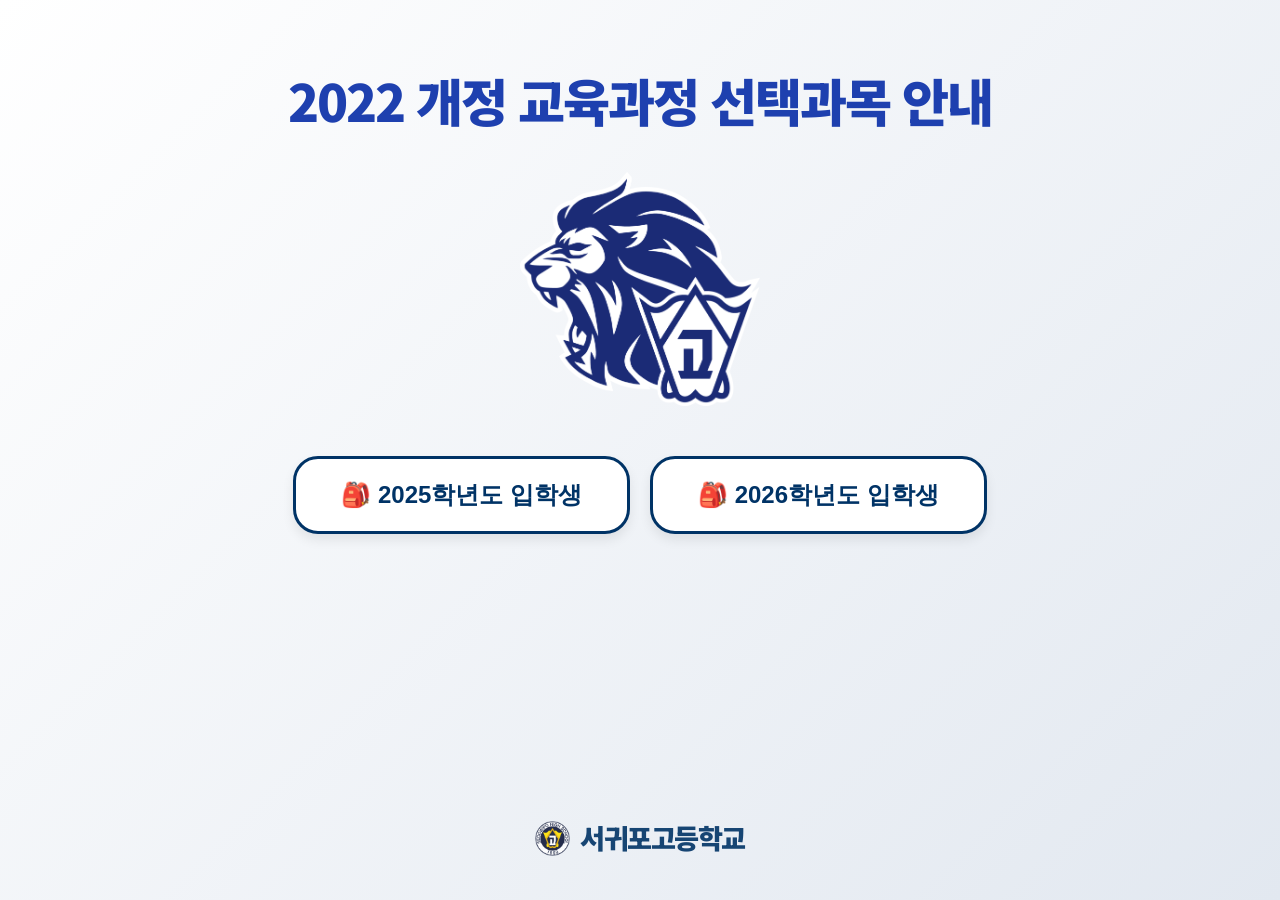
==== index.html @ 1e6f9576 "Add files via upload" ====
<!DOCTYPE html>
<html lang="ko">
<head>
    <meta charset="UTF-8">
    <meta name="viewport" content="width=device-width, initial-scale=1.0, maximum-scale=1.0, user-scalable=no">
    <title>서귀포고등학교 2022 개정 교육과정 안내</title>
    <link rel="preconnect" href="https://fonts.googleapis.com">
    <link rel="preconnect" href="https://fonts.gstatic.com" crossorigin>
    <link href="https://fonts.googleapis.com/css2?family=Noto+Sans+KR:wght@400;500;700;900&display=swap" rel="stylesheet">
    <link rel="stylesheet" href="style.css">
</head>
<body>

<div id="intro-screen">
    <div class="intro-header">
        <h1 class="intro-title-main">2022 개정 교육과정 선택과목 안내</h1>
    </div>
    
    <img src="블라이언.png" alt="마스코트" class="intro-mascot">
    
    <div class="year-btn-group">
        <button class="year-btn" onclick="startApp(2025)">🎒 2025학년도 입학생</button>
        <button class="year-btn" onclick="startApp(2026)">🎒 2026학년도 입학생</button>
    </div>

    <div class="intro-footer">
        <img src="서고_교표.png" alt="교표" class="intro-logo">
        <span class="intro-school-name">서귀포고등학교</span>
    </div>
</div>

<div id="main-container">
    <div id="view-accordion" class="view-section active">
        <div class="top-nav">
            <div>
                <h1 class="nav-title" id="nav-year-title">학기별 편제표</h1>
                <p style="color:#64748b; margin-top:10px; font-weight:600;">과목명을 클릭하면 상세 설명을 볼 수 있습니다.</p>
            </div>
            <div style="display: flex; gap: 10px;">
                <button class="btn-action" onclick="location.href='계열안내.html'" style="background-color: var(--secondary-color);">🎓 계열 안내</button>
                <button class="btn-action home" onclick="goHome()">🏠 처음으로</button>
            </div>
        </div>

        <div id="accordion-container"></div>
    </div>
    
    <div id="view-detail" class="view-section"></div>
</div>

<script src="data.js"></script>
<script src="script.js"></script>

</body>
</html>
---- style.css ----
:root {
    --primary-color: #003366; 
    --secondary-color: #1e40af;
    --accent-color: #f59e0b;
    --text-color: #1e293b;
    --bg-color: #f1f5f9;
    --border-color: #cbd5e1;
}

* { box-sizing: border-box; margin: 0; padding: 0; }

body { 
    font-family: 'Noto Sans KR', sans-serif; 
    background-color: var(--bg-color); 
    color: var(--text-color); 
    line-height: 1.6; 
    overflow-x: hidden;
}

/* =========================================
   인트로 화면 (intro-screen)
   ========================================= */
#intro-screen {
    position: fixed; top: 0; left: 0; width: 100%; height: 100vh;
    background: linear-gradient(135deg, #ffffff 0%, #e2e8f0 100%);
    z-index: 1000; 
    display: flex; flex-direction: column; align-items: center; 
    padding: 60px 20px;
    transition: transform 0.6s cubic-bezier(0.65, 0, 0.35, 1);
}

.intro-header { text-align: center; margin-bottom: 30px; width: 100%; }

.intro-title-main { 
    font-size: 3.2rem; 
    font-weight: 900; 
    color: var(--secondary-color); 
    letter-spacing: -2px;
    word-break: keep-all;
}

.intro-mascot { 
    width: 240px; height: auto; 
    margin-bottom: 50px; 
    animation: float 3s ease-in-out infinite; 
    flex-shrink: 0; 
}

@keyframes float { 
    0% { transform: translateY(0px); } 
    50% { transform: translateY(-15px); } 
    100% { transform: translateY(0px); } 
}

.year-btn-group { 
    display: flex; gap: 20px; flex-wrap: wrap; justify-content: center; 
    margin-bottom: auto; 
}

.year-btn { 
    padding: 20px 45px; font-size: 1.5rem; font-weight: 800; 
    border: 3px solid var(--primary-color); background: white; 
    color: var(--primary-color); border-radius: 25px; 
    cursor: pointer; transition: all 0.3s ease; 
    box-shadow: 0 6px 12px rgba(0,0,0,0.08); 
}

.year-btn:hover { background: var(--primary-color); color: white; transform: translateY(-5px); }

/* 🔥 하단 푸터 (교표 + 서귀포고등학교) 비율 조정 완료 */
.intro-footer {
    position: absolute; 
    bottom: 40px; 
    display: flex; 
    align-items: center; 
    gap: 10px; 
    opacity: 0.9; 
}

.intro-logo {
    height: 35px; /* 교표 크기 조정 */
    width: auto;
}

.intro-school-name {
    font-size: 1.7rem; /* 글자 크기 조절 */
    font-weight: 900;
    color: var(--primary-color);
    letter-spacing: -1.5px;
}

/* =========================================
   메인 레이아웃 및 네비게이션
   ========================================= */
#main-container { max-width: 1400px; margin: 30px auto; min-height: 90vh; display: none; flex-direction: column; opacity: 0; transition: opacity 0.5s; }

.view-section { 
    display: none; padding: 40px 30px; 
    animation: fadeIn 0.4s ease-out; background: #fff; 
    border-radius: 20px; box-shadow: 0 10px 30px rgba(0, 0, 0, 0.05); 
}

.view-section.active { display: block; }

@keyframes fadeIn { from { opacity: 0; transform: translateY(10px); } to { opacity: 1; transform: translateY(0); } }

.top-nav { 
    display: flex; justify-content: space-between; align-items: flex-start; 
    padding-bottom: 20px; border-bottom: 3px solid var(--primary-color); margin-bottom: 30px; 
    gap: 20px;
}

.nav-title { font-size: 2.8rem; font-weight: 900; color: var(--primary-color); margin: 0; letter-spacing: -1.5px; line-height: 1.1; }
.nav-subtitle { color:#64748b; margin-top:8px; font-weight:600; font-size: 1.1rem; }

.nav-btns { display: flex; gap: 10px; flex-wrap: wrap; justify-content: flex-end; }

.btn-action { 
    padding: 14px 28px; border-radius: 15px; font-weight: 800; cursor: pointer; 
    color: white; border: none; transition: all 0.2s; font-size: 1.1rem; 
    display: flex; align-items: center; gap: 8px; box-shadow: 0 4px 10px rgba(0,0,0,0.1); 
}
.btn-action.home { background-color: #475569; }
.btn-action:hover { transform: translateY(-3px); filter: brightness(1.1); }

/* =========================================
   아코디언 및 편성표 스타일
   ========================================= */
.accordion-item { background: white; border-radius: 16px; margin-bottom: 20px; box-shadow: 0 4px 12px rgba(0,0,0,0.03); border: 1px solid var(--border-color); overflow: hidden; }
.accordion-header { padding: 25px 30px; font-size: 1.6rem; font-weight: 900; color: var(--primary-color); cursor: pointer; display: flex; justify-content: space-between; align-items: center; }
.accordion-header.active { background-color: var(--primary-color); color: white; }
.accordion-header .icon { transition: transform 0.3s; }
.accordion-header.active .icon { transform: rotate(180deg); }
.accordion-body { display: none; padding: 25px; border-top: 1px solid var(--border-color); background-color: #f8fafc; }
.accordion-body.active { display: block; }

.subject-group { margin-bottom: 25px; border-radius: 12px; overflow: hidden; border: 2px solid; background: #fff; }
.group-mandatory { border-color: #bfdbfe; }
.group-mandatory .group-title { background-color: #eff6ff; color: #1d4ed8; padding: 15px 20px; font-weight: 800; border-bottom: 2px solid #bfdbfe; font-size: 1.1rem; }
.group-elective { border-color: #fde68a; }
.group-elective .group-title { background-color: #fffbeb; color: #b45309; padding: 15px 20px; font-weight: 800; border-bottom: 2px solid #fde68a; font-size: 1.1rem; }
.rule-desc-header { padding: 15px 20px; font-weight: 600; color: #92400e; background: #fffbeb; border-bottom: 1px solid #fde68a; font-size: 0.95rem; line-height: 1.5;}

.inner-table { width: 100%; border-collapse: collapse; background: #fff; table-layout: fixed; }
.inner-table th, .inner-table td { border: 1px solid #e2e8f0; padding: 12px 8px; text-align: center; font-size: 0.95rem; word-break: keep-all; }
.inner-table th { background-color: #f8fafc; font-weight: 800; color: #475569; }
.inner-sub-btn { background: #eff6ff; border: 1px solid #bfdbfe; color: #1d4ed8; font-weight: 800; cursor: pointer; padding: 8px 12px; border-radius: 6px; width: 100%; text-align: left; font-size: 0.95rem;}
.inner-sub-btn:hover { background: #1d4ed8; color: #fff; }

.subject-note-badge { background: #fee2e2; color: #991b1b; padding: 2px 5px; border-radius: 4px; font-size: 0.8rem; font-weight: 700; margin-left: 5px; vertical-align: middle;}

/* =========================================
   상세 페이지 및 평가/수능 뱃지 스타일
   ========================================= */
.detail-layout { display: flex; gap: 30px; }
.detail-main { flex: 1; }
.detail-side { width: 360px; flex-shrink: 0; display: flex; flex-direction: column; gap: 20px;}
.subject-badge { display: inline-block; padding: 6px 14px; background: #1e293b; color: #fff; border-radius: 20px; font-size: 0.9rem; font-weight: 700; margin-bottom: 10px; }
.detail-title { font-size: 3.2rem; font-weight: 900; color: var(--primary-color); margin: 0; letter-spacing: -2px; line-height: 1; }
.section-title { font-size: 1.5rem; font-weight: 800; margin: 35px 0 15px 0; padding-bottom: 12px; border-bottom: 3px solid var(--primary-color); color: #0f172a; display: flex; align-items: center; gap: 10px; }
.section-desc { font-size: 1.1rem; color: #334155; background: #f8fafc; padding: 25px; border-radius: 15px; border-left: 6px solid var(--primary-color); box-shadow: inset 0 2px 4px rgba(0,0,0,0.02);}
.content-box { padding: 25px; border-radius: 15px; border: 1px solid var(--border-color); margin-bottom: 20px; background: #fff; }
.content-box.blue { border-left: 6px solid #3b82f6; } 
.content-box.green { border-left: 6px solid #10b981; } 
.content-box.yellow { border-left: 6px solid #f59e0b; }
.content-box h4 { font-size: 1.2rem; font-weight: 800; margin-bottom: 15px; color: #1e293b; }
.content-list { list-style: none; padding: 0; display: flex; flex-direction: column; gap: 10px;}
.content-list li { font-size: 1.05rem; color: #475569; display: flex; align-items: flex-start; }
.k-tag { padding: 3px 8px; border-radius: 6px; font-size: 0.85rem; font-weight: 800; margin-right: 10px; color: white; flex-shrink: 0; margin-top: 2px;}
.k-know { background-color: #2563eb; } 
.k-skill { background-color: #059669; }

.suneung-badge { text-align: center; padding: 15px; border-radius: 12px; font-weight: 800; margin-bottom: 15px; color: white; font-size: 1.1rem; box-shadow: 0 4px 6px rgba(0,0,0,0.1); }
.suneung-badge.included { background: linear-gradient(135deg, #ef4444 0%, #b91c1c 100%); }
.suneung-badge.excluded { background: #64748b; }
.eval-badge { padding: 4px 10px; border-radius: 6px; font-weight: 800; font-size: 0.9rem; white-space: nowrap;}
.eval-badge.pf { background: #f1f5f9; color: #475569; border: 1px solid #cbd5e1;}
.eval-badge.grade3 { background: #d1fae5; color: #065f46; border: 1px solid #6ee7b7;}
.eval-badge.grade5 { background: #fee2e2; color: #991b1b; border: 1px solid #fca5a5;}
.eval-badge.norank { background: #fef9c3; color: #854d0e; border: 1px solid #fde047;}

/* =========================================
   모바일 최적화 (Responsive) 🔥
   ========================================= */
@media (max-width: 1024px) {
    .detail-layout { flex-direction: column; }
    .detail-side { width: 100%; order: -1; } /* 수능/평가 정보를 위로 */
    .top-nav { flex-direction: column; align-items: flex-start; gap: 15px; }
    .nav-title { font-size: 2rem; }
    
    /* 모바일/태블릿에서 교표와 글자 크기 조절 */
    .intro-footer { bottom: 25px; }
    .intro-logo { height: 28px; }
    .intro-school-name { font-size: 1.3rem; }
}

@media (max-width: 768px) {
    /* 인트로 */
    .intro-title-main { font-size: 2.2rem; }
    .intro-mascot { width: 180px; }
    .year-btn { padding: 15px 30px; font-size: 1.2rem; width: 100%; max-width: 320px;}
    .intro-footer { padding-bottom: 20px; gap: 10px;}

    /* 메인 */
    .view-section { padding: 25px 15px; }
    .nav-btns { justify-content: flex-start; width: 100%; }
    .btn-action { width: 48%; justify-content: center; padding: 12px; font-size: 1rem;}

    /* 아코디언 */
    .accordion-header { padding: 20px; font-size: 1.3rem; }
    .accordion-body { padding: 15px; }
    .subject-group .group-title { font-size: 1rem; padding: 12px 15px; }
    .inner-table th, .inner-table td { font-size: 0.85rem; padding: 10px 4px; }
    .inner-table table-layout: auto; /* 모바일에선 글씨가 안 겹치게 자동 조절 */

    /* 상세 */
    .detail-title { font-size: 2.5rem; }
    .detail-card .top-nav { flex-direction: row; align-items: center; justify-content: space-between;}
    .detail-card .btn-action.home { width: auto; padding: 10px 20px;}
}
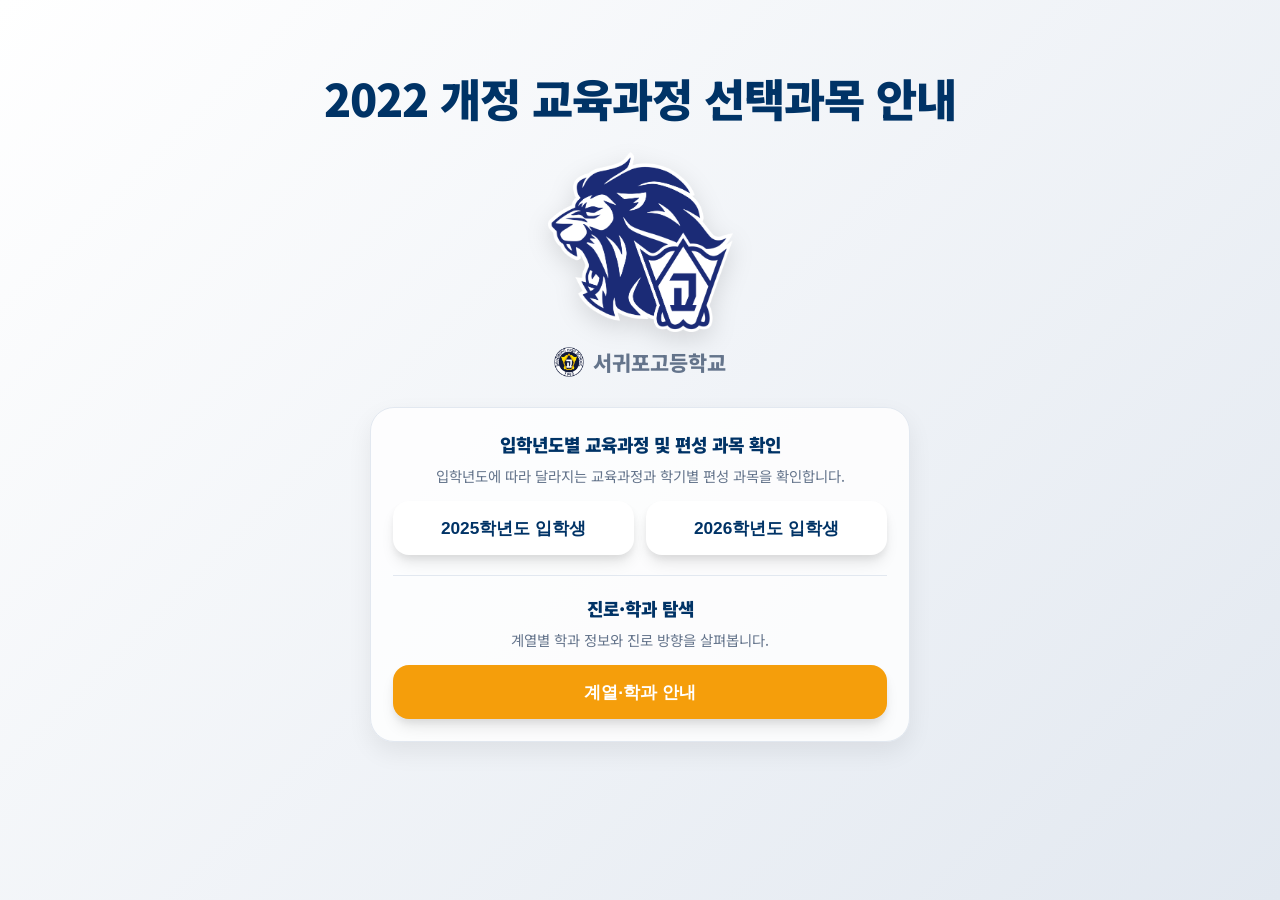
==== commit af6c2c83: "Add files via upload" ====
--- a/index.html
+++ b/index.html
@@ -13,19 +13,37 @@
 
 <div id="intro-screen">
     <div class="intro-header">
-        <h1 class="intro-title-main">2022 개정 교육과정 선택과목 안내</h1>
-    </div>
-    
-    <img src="블라이언.png" alt="마스코트" class="intro-mascot">
-    
-    <div class="year-btn-group">
-        <button class="year-btn" onclick="startApp(2025)">🎒 2025학년도 입학생</button>
-        <button class="year-btn" onclick="startApp(2026)">🎒 2026학년도 입학생</button>
+        <h1 class="intro-title-main">2022 개정 교육과정<br class="mobile-break"> 선택과목 안내</h1>
     </div>
 
-    <div class="intro-footer">
-        <img src="서고_교표.png" alt="교표" class="intro-logo">
-        <span class="intro-school-name">서귀포고등학교</span>
+    <img src="블라이언.png" alt="서귀포고등학교 마스코트" class="intro-mascot-main">
+
+    <div class="intro-school-line">
+        <img src="서고_교표.png" alt="교표" class="intro-logo-small">
+        <span>서귀포고등학교</span>
+    </div>
+
+    <div class="intro-action-panel">
+        <div class="intro-menu-title">입학년도별 교육과정 및 편성 과목 확인</div>
+        <div class="intro-menu-desc">입학년도에 따라 달라지는 교육과정과 학기별 편성 과목을 확인합니다.</div>
+
+        <div class="year-btn-row">
+            <button class="year-btn compact-btn" onclick="startApp(2025)">
+                2025학년도 입학생
+            </button>
+            <button class="year-btn compact-btn" onclick="startApp(2026)">
+                2026학년도 입학생
+            </button>
+        </div>
+
+        <div class="intro-divider"></div>
+
+        <div class="intro-menu-title">진로·학과 탐색</div>
+        <div class="intro-menu-desc">계열별 학과 정보와 진로 방향을 살펴봅니다.</div>
+
+        <button class="year-btn career-btn compact-career-btn" onclick="location.href='계열안내.html'">
+            계열·학과 안내
+        </button>
     </div>
 </div>
 
@@ -34,10 +52,9 @@
         <div class="top-nav">
             <div>
                 <h1 class="nav-title" id="nav-year-title">학기별 편제표</h1>
-                <p style="color:#64748b; margin-top:10px; font-weight:600;">과목명을 클릭하면 상세 설명을 볼 수 있습니다.</p>
+                <p class="nav-subtitle">과목명을 클릭하면 상세 설명을 볼 수 있습니다.</p>
             </div>
-            <div style="display: flex; gap: 10px;">
-                <button class="btn-action" onclick="location.href='계열안내.html'" style="background-color: var(--secondary-color);">🎓 계열 안내</button>
+            <div class="nav-btns">
                 <button class="btn-action home" onclick="goHome()">🏠 처음으로</button>
             </div>
         </div>
--- a/style.css
+++ b/style.css
@@ -7,7 +7,11 @@
     --border-color: #cbd5e1;
 }
 
-* { box-sizing: border-box; margin: 0; padding: 0; }
+* {
+    box-sizing: border-box;
+    margin: 0;
+    padding: 0;
+}
 
 body { 
     font-family: 'Noto Sans KR', sans-serif; 
@@ -18,203 +22,1347 @@
 }
 
 /* =========================================
-   인트로 화면 (intro-screen)
+   인트로 화면
    ========================================= */
+
 #intro-screen {
-    position: fixed; top: 0; left: 0; width: 100%; height: 100vh;
+    position: fixed; 
+    top: 0; 
+    left: 0; 
+    width: 100%; 
+    height: 100vh;
     background: linear-gradient(135deg, #ffffff 0%, #e2e8f0 100%);
     z-index: 1000; 
-    display: flex; flex-direction: column; align-items: center; 
-    padding: 60px 20px;
+    display: flex; 
+    flex-direction: column; 
+    align-items: center; 
+    justify-content: flex-start;
+    padding: 72px 20px 24px 20px;
+    overflow-y: auto;
     transition: transform 0.6s cubic-bezier(0.65, 0, 0.35, 1);
 }
 
-.intro-header { text-align: center; margin-bottom: 30px; width: 100%; }
-
-.intro-title-main { 
-    font-size: 3.2rem; 
+.intro-header {
+    text-align: center;
+    margin-bottom: 28px;
+}
+
+.intro-title-main {
+    font-size: 2.8rem;
+    font-weight: 900;
+    color: var(--primary-color);
+    letter-spacing: -1px;
+    line-height: 1.15;
+    margin-bottom: 0;
+    word-break: keep-all;
+}
+
+.mobile-break {
+    display: none;
+}
+
+.intro-mascot-main {
+    width: 185px;
+    margin: 0 0 14px 0;
+    filter: drop-shadow(0 8px 12px rgba(0,0,0,0.12));
+}
+
+.intro-school-line {
+    display: inline-flex;
+    align-items: center;
+    justify-content: center;
+    gap: 9px;
+    color: #64748b;
+    font-size: 1.3rem;
+    font-weight: 800;
+    margin-bottom: 28px;
+}
+
+.intro-logo-small {
+    height: 30px;
+}
+
+.intro-action-panel {
+    width: 100%;
+    max-width: 540px;
+    padding: 22px;
+    background: rgba(255, 255, 255, 0.82);
+    border: 1px solid #e2e8f0;
+    border-radius: 24px;
+    box-shadow: 0 10px 24px rgba(0,0,0,0.07);
+}
+
+.intro-menu-title {
+    font-size: 1.12rem;
+    font-weight: 900;
+    color: var(--primary-color);
+    text-align: center;
+    margin-bottom: 5px;
+    word-break: keep-all;
+}
+
+.intro-menu-desc {
+    font-size: 0.9rem;
+    color: #64748b;
+    text-align: center;
+    margin-bottom: 14px;
+    word-break: keep-all;
+}
+
+.year-btn-row {
+    display: grid;
+    grid-template-columns: 1fr 1fr;
+    gap: 12px;
+}
+
+.year-btn {
+    padding: 20px 40px;
+    font-size: 1.4rem;
+    font-weight: 700;
+    border: none;
+    border-radius: 20px;
+    background: white;
+    color: var(--primary-color);
+    box-shadow: 0 4px 6px rgba(0,0,0,0.05), 0 10px 15px -3px rgba(0,0,0,0.1);
+    cursor: pointer;
+    transition: all 0.3s;
+    display: flex;
+    align-items: center;
+    justify-content: center;
+    gap: 10px;
+    word-break: keep-all;
+}
+
+.year-btn:hover {
+    transform: translateY(-5px);
+    background: var(--primary-color);
+    color: white;
+}
+
+.compact-btn {
+    width: 100%;
+    padding: 15px 12px;
+    font-size: 1.08rem;
+    border-radius: 16px;
+}
+
+.intro-divider {
+    height: 1px;
+    background: #e2e8f0;
+    margin: 20px 0 18px 0;
+}
+
+.compact-career-btn {
+    width: 100%;
+    padding: 15px 12px;
+    font-size: 1.08rem;
+    border-radius: 16px;
+}
+
+.year-btn.career-btn {
+    background: #f59e0b;
+    color: white;
+}
+
+.year-btn.career-btn:hover {
+    background: #d97706;
+    color: white;
+}
+
+/* =========================================
+   메인 레이아웃
+   ========================================= */
+
+#main-container { 
+    max-width: 1400px; 
+    margin: 30px auto; 
+    min-height: 90vh; 
+    display: none; 
+    flex-direction: column; 
+    opacity: 0; 
+    transition: opacity 0.5s; 
+}
+
+.view-section { 
+    display: none; 
+    padding: 40px 30px; 
+    animation: fadeIn 0.4s ease-out; 
+    background: #fff; 
+    border-radius: 20px; 
+    box-shadow: 0 10px 30px rgba(0, 0, 0, 0.05); 
+}
+
+.view-section.active { 
+    display: block; 
+}
+
+@keyframes fadeIn { 
+    from {
+        opacity: 0;
+        transform: translateY(10px);
+    } 
+    to {
+        opacity: 1;
+        transform: translateY(0);
+    } 
+}
+
+.top-nav { 
+    display: flex; 
+    justify-content: space-between; 
+    align-items: flex-start; 
+    padding-bottom: 20px; 
+    border-bottom: 3px solid var(--primary-color); 
+    margin-bottom: 30px; 
+    gap: 20px;
+}
+
+.nav-title { 
+    font-size: 2.8rem; 
     font-weight: 900; 
-    color: var(--secondary-color); 
-    letter-spacing: -2px;
+    color: var(--primary-color); 
+    margin: 0; 
+    letter-spacing: -1.5px; 
+    line-height: 1.1; 
+}
+
+.nav-subtitle { 
+    color: #64748b; 
+    margin-top: 8px; 
+    font-weight: 600; 
+    font-size: 1.1rem; 
+}
+
+.nav-btns { 
+    display: flex; 
+    gap: 10px; 
+    flex-wrap: wrap; 
+    justify-content: flex-end; 
+}
+
+.btn-action { 
+    padding: 14px 28px; 
+    border-radius: 15px; 
+    font-weight: 800; 
+    cursor: pointer; 
+    color: white; 
+    border: none; 
+    transition: all 0.2s; 
+    font-size: 1.05rem; 
+    display: flex; 
+    align-items: center; 
+    gap: 8px; 
+    box-shadow: 0 4px 10px rgba(0,0,0,0.1); 
+}
+
+.btn-action.home { 
+    background-color: #475569; 
+}
+
+.btn-action:hover { 
+    transform: translateY(-3px); 
+    filter: brightness(1.1); 
+}
+
+/* =========================================
+   보기 전환 버튼
+   ========================================= */
+
+.view-mode-box {
+    display: flex;
+    gap: 12px;
+    margin-bottom: 25px;
+    padding: 16px;
+    background: #f8fafc;
+    border: 1px solid #e2e8f0;
+    border-radius: 18px;
+    flex-wrap: wrap;
+}
+
+.view-mode-btn {
+    flex: 1;
+    min-width: 180px;
+    padding: 16px 20px;
+    border: 2px solid #cbd5e1;
+    border-radius: 14px;
+    background: white;
+    color: #334155;
+    font-size: 1.05rem;
+    font-weight: 900;
+    cursor: pointer;
+    transition: all 0.2s;
+}
+
+.view-mode-btn:hover {
+    transform: translateY(-2px);
+    border-color: var(--primary-color);
+    color: var(--primary-color);
+}
+
+.view-mode-btn.active {
+    background: var(--primary-color);
+    color: white;
+    border-color: var(--primary-color);
+    box-shadow: 0 6px 14px rgba(0, 51, 102, 0.2);
+}
+
+/* =========================================
+   학기 버튼
+   ========================================= */
+
+.semester-tabs {
+    display: grid;
+    grid-template-columns: repeat(6, 1fr);
+    gap: 10px;
+    margin-bottom: 25px;
+}
+
+.semester-tab {
+    padding: 13px 10px;
+    border: 1px solid #cbd5e1;
+    border-radius: 14px;
+    background: #ffffff;
+    color: #334155;
+    font-size: 0.95rem;
+    font-weight: 800;
+    cursor: pointer;
+    transition: all 0.2s;
+}
+
+.semester-tab:hover {
+    background: #eff6ff;
+    color: #1d4ed8;
+    border-color: #93c5fd;
+}
+
+.semester-tab.active {
+    background: #1d4ed8;
+    color: white;
+    border-color: #1d4ed8;
+    box-shadow: 0 5px 12px rgba(29, 78, 216, 0.25);
+}
+
+/* =========================================
+   교과군 버튼
+   ========================================= */
+
+.subject-group-tabs {
+    display: grid;
+    grid-template-columns: repeat(10, 1fr);
+    gap: 10px;
+    margin-bottom: 25px;
+}
+
+.subject-group-tab {
+    padding: 12px 8px;
+    border: 1px solid #cbd5e1;
+    border-radius: 14px;
+    background: #ffffff;
+    color: #334155;
+    font-size: 0.9rem;
+    font-weight: 800;
+    cursor: pointer;
+    transition: all 0.2s;
+}
+
+.subject-group-tab:hover {
+    background: #fffbeb;
+    color: #b45309;
+    border-color: #fcd34d;
+}
+
+.subject-group-tab.active {
+    background: #f59e0b;
+    color: white;
+    border-color: #f59e0b;
+    box-shadow: 0 5px 12px rgba(245, 158, 11, 0.25);
+}
+
+/* =========================================
+   선택된 보기 제목
+   ========================================= */
+
+.selected-view-title {
+    margin: 20px 0 25px 0;
+    padding: 22px 24px;
+    background: linear-gradient(135deg, #f8fafc 0%, #eef2ff 100%);
+    border-left: 7px solid var(--primary-color);
+    border-radius: 18px;
+}
+
+.selected-view-title h2 {
+    margin: 0;
+    color: var(--primary-color);
+    font-size: 1.65rem;
+    font-weight: 900;
+}
+
+.selected-view-title p {
+    margin-top: 8px;
+    color: #64748b;
+    font-size: 0.95rem;
+    font-weight: 600;
+}
+
+/* =========================================
+   편제표 및 표 스타일
+   ========================================= */
+
+.subject-group { 
+    margin-bottom: 25px; 
+    border-radius: 12px; 
+    overflow: hidden; 
+    border: 2px solid; 
+    background: #fff; 
+}
+
+.group-mandatory { 
+    border-color: #bfdbfe; 
+}
+
+.group-mandatory .group-title { 
+    background-color: #eff6ff; 
+    color: #1d4ed8; 
+    padding: 15px 20px; 
+    font-weight: 800; 
+    border-bottom: 2px solid #bfdbfe; 
+    font-size: 1.05rem; 
+}
+
+.group-elective { 
+    border-color: #fde68a; 
+}
+
+.group-elective .group-title { 
+    background-color: #fffbeb; 
+    color: #b45309; 
+    padding: 15px 20px; 
+    font-weight: 800; 
+    border-bottom: 2px solid #fde68a; 
+    font-size: 1.05rem; 
+}
+
+.rule-desc-header { 
+    padding: 14px 18px; 
+    font-weight: 600; 
+    color: #92400e; 
+    background: #fffbeb; 
+    border-bottom: 1px solid #fde68a; 
+    font-size: 0.9rem; 
+    line-height: 1.5;
+}
+
+.rule-block-vertical {
+    margin-bottom: 18px;
+}
+
+.inner-table { 
+    width: 100%; 
+    border-collapse: collapse; 
+    background: #fff; 
+    table-layout: fixed; 
+}
+
+.inner-table th, 
+.inner-table td { 
+    border: 1px solid #e2e8f0; 
+    padding: 10px 7px; 
+    text-align: center; 
+    font-size: 0.88rem; 
+    word-break: keep-all; 
+}
+
+.inner-table th { 
+    background-color: #f8fafc; 
+    font-weight: 800; 
+    color: #475569; 
+}
+
+/* =========================================
+   과목명 버튼 + 계열/비고 배지
+   ========================================= */
+
+.inner-table td:nth-child(3),
+.group-view-table td:first-child {
+    position: relative;
+    text-align: center !important;
+    white-space: normal;
+}
+
+.subject-name-wrap {
+    display: flex !important;
+    align-items: center;
+    justify-content: center;
+    width: 100% !important;
+    max-width: 100%;
+    gap: 6px;
+    flex-wrap: nowrap;
+}
+
+.inner-sub-btn,
+.subject-name-fixed { 
+    background: #eff6ff; 
+    border: 1px solid #bfdbfe; 
+    color: #1d4ed8; 
+    font-weight: 800; 
+    cursor: pointer; 
+    padding: 6px 8px; 
+    border-radius: 6px; 
+    width: 170px;
+    min-width: 170px;
+    max-width: 170px;
+    min-height: 34px;
+    display: inline-flex !important;
+    align-items: center;
+    justify-content: center;
+    text-align: center; 
+    font-size: 0.84rem;
+    line-height: 1.25;
+    vertical-align: middle;
+    white-space: normal;
     word-break: keep-all;
 }
 
-.intro-mascot { 
-    width: 240px; height: auto; 
-    margin-bottom: 50px; 
-    animation: float 3s ease-in-out infinite; 
+.inner-table td:nth-child(3) .inner-sub-btn,
+.inner-table td:nth-child(3) .subject-name-fixed {
+    width: 170px !important;
+    min-width: 170px !important;
+    max-width: 170px !important;
+}
+
+.group-view-table td:first-child .inner-sub-btn,
+.group-view-table td:first-child .subject-name-fixed {
+    width: 190px !important;
+    min-width: 190px !important;
+    max-width: 190px !important;
+}
+
+.inner-sub-btn:hover { 
+    background: #1d4ed8; 
+    color: #fff; 
+}
+
+.subject-swap-mark {
+    display: inline-flex;
+    align-items: center;
+    justify-content: center;
+    color: #64748b;
+    font-weight: 900;
+    font-size: 0.9rem;
+    flex-shrink: 0;
+}
+
+.subject-note-badge {
+    display: inline-flex !important;
+    align-items: center;
+    justify-content: center;
+    background: #fff7ed;
+    color: #c2410c;
+    border: 1px solid #fdba74;
+    padding: 2px 7px;
+    border-radius: 999px;
+    font-size: 0.7rem;
+    font-weight: 900;
+    white-space: nowrap;
+    line-height: 1.4;
+    z-index: 2;
+}
+
+.inner-table td:nth-child(3) .subject-note-badge {
+    position: absolute;
+    left: calc(50% + 92px);
+    top: 50%;
+    transform: translateY(-50%);
+    margin-left: 0 !important;
+}
+
+.group-view-table td:first-child .subject-note-badge {
+    position: absolute;
+    left: calc(50% + 102px);
+    top: 50%;
+    transform: translateY(-50%);
+    margin-left: 0 !important;
+}
+
+/* =========================================
+   교과군별 보기 표
+   ========================================= */
+
+.group-view-table th,
+.group-view-table td {
+    font-size: 0.84rem;
+}
+
+.placement-badge {
+    display: inline-block;
+    padding: 5px 9px;
+    border-radius: 999px;
+    font-size: 0.78rem;
+    font-weight: 900;
+    white-space: nowrap;
+}
+
+.placement-badge.mandatory {
+    background: #dbeafe;
+    color: #1d4ed8;
+    border: 1px solid #93c5fd;
+}
+
+.placement-badge.elective {
+    background: #fef3c7;
+    color: #b45309;
+    border: 1px solid #fcd34d;
+}
+
+.empty-message {
+    padding: 20px;
+    color: #64748b;
+    font-weight: 700;
+    background: #f8fafc;
+    border: 1px dashed #cbd5e1;
+    border-radius: 12px;
+}
+
+/* =========================================
+   상세 페이지
+   ========================================= */
+
+.detail-layout { 
+    display: flex; 
+    gap: 30px; 
+}
+
+.detail-main { 
+    flex: 1; 
+}
+
+.detail-side { 
+    width: 360px; 
     flex-shrink: 0; 
-}
-
-@keyframes float { 
-    0% { transform: translateY(0px); } 
-    50% { transform: translateY(-15px); } 
-    100% { transform: translateY(0px); } 
-}
-
-.year-btn-group { 
-    display: flex; gap: 20px; flex-wrap: wrap; justify-content: center; 
-    margin-bottom: auto; 
-}
-
-.year-btn { 
-    padding: 20px 45px; font-size: 1.5rem; font-weight: 800; 
-    border: 3px solid var(--primary-color); background: white; 
-    color: var(--primary-color); border-radius: 25px; 
-    cursor: pointer; transition: all 0.3s ease; 
-    box-shadow: 0 6px 12px rgba(0,0,0,0.08); 
-}
-
-.year-btn:hover { background: var(--primary-color); color: white; transform: translateY(-5px); }
-
-/* 🔥 하단 푸터 (교표 + 서귀포고등학교) 비율 조정 완료 */
-.intro-footer {
-    position: absolute; 
-    bottom: 40px; 
+    display: flex; 
+    flex-direction: column; 
+    gap: 20px;
+}
+
+.subject-badge { 
+    display: inline-block; 
+    padding: 6px 14px; 
+    background: #1e293b; 
+    color: #fff; 
+    border-radius: 20px; 
+    font-size: 0.85rem; 
+    font-weight: 700; 
+    margin-bottom: 10px; 
+}
+
+.detail-title { 
+    font-size: 3rem; 
+    font-weight: 900; 
+    color: var(--primary-color); 
+    margin: 0; 
+    letter-spacing: -2px; 
+    line-height: 1; 
+}
+
+.section-title { 
+    font-size: 1.4rem; 
+    font-weight: 800; 
+    margin: 20px 0 12px 0; 
+    padding-bottom: 10px; 
+    border-bottom: 3px solid var(--primary-color); 
+    color: #0f172a; 
     display: flex; 
     align-items: center; 
     gap: 10px; 
-    opacity: 0.9; 
-}
-
-.intro-logo {
-    height: 35px; /* 교표 크기 조정 */
-    width: auto;
-}
-
-.intro-school-name {
-    font-size: 1.7rem; /* 글자 크기 조절 */
+}
+
+.section-desc { 
+    font-size: 1.05rem; 
+    color: #334155; 
+    background: #f8fafc; 
+    padding: 22px 25px; 
+    border-radius: 15px; 
+    border-left: 6px solid var(--primary-color); 
+    box-shadow: inset 0 2px 4px rgba(0,0,0,0.02);
+}
+
+.content-box { 
+    padding: 22px 25px; 
+    border-radius: 15px; 
+    border: 1px solid var(--border-color); 
+    margin-bottom: 18px; 
+    background: #fff; 
+}
+
+.content-box.blue { 
+    border-left: 6px solid #3b82f6; 
+} 
+
+.content-box.green { 
+    border-left: 6px solid #10b981; 
+} 
+
+.content-box.yellow { 
+    border-left: 6px solid #f59e0b; 
+}
+
+.content-box h4 { 
+    font-size: 1.12rem; 
+    font-weight: 900; 
+    margin: -22px -25px 18px -25px;
+    padding: 16px 22px;
+    color: var(--primary-color);
+    background: #eff6ff;
+    border-bottom: 1px solid #bfdbfe;
+    border-radius: 15px 15px 0 0;
+}
+
+.content-list { 
+    list-style: none; 
+    padding: 0; 
+    display: block;
+}
+
+.content-list li { 
+    position: relative;
+    font-size: 1rem; 
+    color: #475569; 
+    display: block;
+    padding-left: 18px;
+    margin-bottom: 8px;
+    line-height: 1.55;
+}
+
+.content-list li::before {
+    content: "•";
+    position: absolute;
+    left: 0;
+    top: 0;
+    color: #2563eb;
     font-weight: 900;
-    color: var(--primary-color);
-    letter-spacing: -1.5px;
+}
+
+.k-tag { 
+    padding: 3px 8px; 
+    border-radius: 6px; 
+    font-size: 0.78rem; 
+    font-weight: 800; 
+    margin-right: 10px; 
+    color: white; 
+    flex-shrink: 0; 
+    margin-top: 2px;
+}
+
+.k-know { 
+    background-color: #2563eb; 
+} 
+
+.k-skill { 
+    background-color: #059669; 
+}
+
+.eval-box {
+    background: white; 
+    border: 1px solid #e2e8f0; 
+    border-radius: 16px; 
+    padding: 22px; 
+    box-shadow: 0 4px 10px rgba(0,0,0,0.03);
+}
+
+.eval-chip-row {
+    display: flex;
+    flex-wrap: wrap;
+    gap: 8px;
+}
+
+.eval-chip {
+    display: inline-flex;
+    align-items: center;
+    justify-content: center;
+    padding: 7px 10px;
+    border-radius: 999px;
+    font-size: 0.82rem;
+    font-weight: 900;
+    line-height: 1.2;
+}
+
+.eval-chip.included {
+    background: #fee2e2;
+    color: #991b1b;
+    border: 1px solid #fca5a5;
+}
+
+.eval-chip.excluded {
+    background: #e2e8f0;
+    color: #475569;
+    border: 1px solid #cbd5e1;
+}
+
+.eval-chip.pf {
+    background: #f1f5f9;
+    color: #475569;
+    border: 1px solid #cbd5e1;
+}
+
+.eval-chip.grade3 {
+    background: #d1fae5;
+    color: #065f46;
+    border: 1px solid #6ee7b7;
+}
+
+.eval-chip.grade5 {
+    background: #fee2e2;
+    color: #991b1b;
+    border: 1px solid #fca5a5;
+}
+
+.eval-chip.norank {
+    background: #fef9c3;
+    color: #854d0e;
+    border: 1px solid #fde047;
+}
+
+.suneung-badge { 
+    text-align: center; 
+    padding: 14px; 
+    border-radius: 12px; 
+    font-weight: 800; 
+    margin-bottom: 15px; 
+    color: white; 
+    font-size: 1rem; 
+    box-shadow: 0 4px 6px rgba(0,0,0,0.1); 
+}
+
+.suneung-badge.included { 
+    background: linear-gradient(135deg, #ef4444 0%, #b91c1c 100%); 
+}
+
+.suneung-badge.excluded { 
+    background: #64748b; 
+}
+
+.eval-badge { 
+    padding: 4px 10px; 
+    border-radius: 6px; 
+    font-weight: 800; 
+    font-size: 0.82rem; 
+    white-space: nowrap;
+}
+
+.eval-badge.pf { 
+    background: #f1f5f9; 
+    color: #475569; 
+    border: 1px solid #cbd5e1;
+}
+
+.eval-badge.grade3 { 
+    background: #d1fae5; 
+    color: #065f46; 
+    border: 1px solid #6ee7b7;
+}
+
+.eval-badge.grade5 { 
+    background: #fee2e2; 
+    color: #991b1b; 
+    border: 1px solid #fca5a5;
+}
+
+.eval-badge.norank { 
+    background: #fef9c3; 
+    color: #854d0e; 
+    border: 1px solid #fde047;
+}
+
+.career-tag {
+    display: inline-block;
+    padding: 6px 10px;
+    background: #eff6ff;
+    color: #1d4ed8;
+    border: 1px solid #bfdbfe;
+    border-radius: 999px;
+    font-size: 0.85rem;
+    font-weight: 700;
+}
+
+.major-list {
+    display: grid !important;
+    grid-template-columns: 1fr 1fr;
+    gap: 7px;
+    list-style: none;
+    padding: 0;
+    margin: 0;
+}
+
+.major-list li {
+    padding: 9px 10px;
+    background: #f8fafc;
+    border: 1px solid #e2e8f0;
+    border-radius: 10px;
+    color: #334155;
+    font-size: 0.88rem;
+    font-weight: 700;
+    text-align: center;
+    word-break: keep-all;
+    line-height: 1.35;
+    margin-bottom: 0 !important;
+}
+
+.major-list li.long-major {
+    grid-column: 1 / -1;
 }
 
 /* =========================================
-   메인 레이아웃 및 네비게이션
+   태블릿 최적화
    ========================================= */
-#main-container { max-width: 1400px; margin: 30px auto; min-height: 90vh; display: none; flex-direction: column; opacity: 0; transition: opacity 0.5s; }
-
-.view-section { 
-    display: none; padding: 40px 30px; 
-    animation: fadeIn 0.4s ease-out; background: #fff; 
-    border-radius: 20px; box-shadow: 0 10px 30px rgba(0, 0, 0, 0.05); 
-}
-
-.view-section.active { display: block; }
-
-@keyframes fadeIn { from { opacity: 0; transform: translateY(10px); } to { opacity: 1; transform: translateY(0); } }
-
-.top-nav { 
-    display: flex; justify-content: space-between; align-items: flex-start; 
-    padding-bottom: 20px; border-bottom: 3px solid var(--primary-color); margin-bottom: 30px; 
-    gap: 20px;
-}
-
-.nav-title { font-size: 2.8rem; font-weight: 900; color: var(--primary-color); margin: 0; letter-spacing: -1.5px; line-height: 1.1; }
-.nav-subtitle { color:#64748b; margin-top:8px; font-weight:600; font-size: 1.1rem; }
-
-.nav-btns { display: flex; gap: 10px; flex-wrap: wrap; justify-content: flex-end; }
-
-.btn-action { 
-    padding: 14px 28px; border-radius: 15px; font-weight: 800; cursor: pointer; 
-    color: white; border: none; transition: all 0.2s; font-size: 1.1rem; 
-    display: flex; align-items: center; gap: 8px; box-shadow: 0 4px 10px rgba(0,0,0,0.1); 
-}
-.btn-action.home { background-color: #475569; }
-.btn-action:hover { transform: translateY(-3px); filter: brightness(1.1); }
+
+@media (max-width: 1024px) {
+    .detail-layout { 
+        flex-direction: column; 
+    }
+
+    .detail-side { 
+        width: 100%; 
+        order: -1; 
+    }
+
+    .top-nav { 
+        flex-direction: column; 
+        align-items: flex-start; 
+        gap: 15px; 
+    }
+
+    .nav-title { 
+        font-size: 2rem; 
+    }
+
+    .semester-tabs {
+        grid-template-columns: repeat(3, 1fr);
+    }
+
+    .subject-group-tabs {
+        grid-template-columns: repeat(5, 1fr);
+    }
+}
 
 /* =========================================
-   아코디언 및 편성표 스타일
+   모바일 최적화
    ========================================= */
-.accordion-item { background: white; border-radius: 16px; margin-bottom: 20px; box-shadow: 0 4px 12px rgba(0,0,0,0.03); border: 1px solid var(--border-color); overflow: hidden; }
-.accordion-header { padding: 25px 30px; font-size: 1.6rem; font-weight: 900; color: var(--primary-color); cursor: pointer; display: flex; justify-content: space-between; align-items: center; }
-.accordion-header.active { background-color: var(--primary-color); color: white; }
-.accordion-header .icon { transition: transform 0.3s; }
-.accordion-header.active .icon { transform: rotate(180deg); }
-.accordion-body { display: none; padding: 25px; border-top: 1px solid var(--border-color); background-color: #f8fafc; }
-.accordion-body.active { display: block; }
-
-.subject-group { margin-bottom: 25px; border-radius: 12px; overflow: hidden; border: 2px solid; background: #fff; }
-.group-mandatory { border-color: #bfdbfe; }
-.group-mandatory .group-title { background-color: #eff6ff; color: #1d4ed8; padding: 15px 20px; font-weight: 800; border-bottom: 2px solid #bfdbfe; font-size: 1.1rem; }
-.group-elective { border-color: #fde68a; }
-.group-elective .group-title { background-color: #fffbeb; color: #b45309; padding: 15px 20px; font-weight: 800; border-bottom: 2px solid #fde68a; font-size: 1.1rem; }
-.rule-desc-header { padding: 15px 20px; font-weight: 600; color: #92400e; background: #fffbeb; border-bottom: 1px solid #fde68a; font-size: 0.95rem; line-height: 1.5;}
-
-.inner-table { width: 100%; border-collapse: collapse; background: #fff; table-layout: fixed; }
-.inner-table th, .inner-table td { border: 1px solid #e2e8f0; padding: 12px 8px; text-align: center; font-size: 0.95rem; word-break: keep-all; }
-.inner-table th { background-color: #f8fafc; font-weight: 800; color: #475569; }
-.inner-sub-btn { background: #eff6ff; border: 1px solid #bfdbfe; color: #1d4ed8; font-weight: 800; cursor: pointer; padding: 8px 12px; border-radius: 6px; width: 100%; text-align: left; font-size: 0.95rem;}
-.inner-sub-btn:hover { background: #1d4ed8; color: #fff; }
-
-.subject-note-badge { background: #fee2e2; color: #991b1b; padding: 2px 5px; border-radius: 4px; font-size: 0.8rem; font-weight: 700; margin-left: 5px; vertical-align: middle;}
-
+
+@media (max-width: 768px) {
+    #intro-screen {
+        padding: 38px 14px 18px 14px;
+    }
+
+    .intro-title-main {
+        font-size: 2rem;
+        line-height: 1.2;
+    }
+
+    .mobile-break {
+        display: block;
+    }
+
+    .intro-header {
+        margin-bottom: 18px;
+    }
+
+    .intro-mascot-main {
+        width: 125px;
+        margin: 0 0 10px 0;
+    }
+
+    .intro-school-line {
+        font-size: 1.08rem;
+        margin-bottom: 18px;
+    }
+
+    .intro-logo-small {
+        height: 25px;
+    }
+
+    .intro-action-panel {
+        max-width: 360px;
+        padding: 16px;
+        border-radius: 20px;
+    }
+
+    .intro-menu-title {
+        font-size: 1rem;
+    }
+
+    .intro-menu-desc {
+        font-size: 0.8rem;
+        margin-bottom: 10px;
+    }
+
+    .year-btn-row {
+        grid-template-columns: 1fr;
+        gap: 9px;
+    }
+
+    .compact-btn,
+    .compact-career-btn {
+        padding: 12px 10px;
+        font-size: 0.98rem;
+    }
+
+    .intro-divider {
+        margin: 15px 0 13px 0;
+    }
+
+    .view-section { 
+        padding: 25px 15px; 
+    }
+
+    .nav-btns { 
+        justify-content: flex-start; 
+        width: 100%; 
+    }
+
+    .btn-action { 
+        width: 48%; 
+        justify-content: center; 
+        padding: 12px; 
+        font-size: 0.95rem;
+    }
+
+    .view-mode-box {
+        padding: 12px;
+    }
+
+    .view-mode-btn {
+        min-width: 100%;
+        font-size: 1rem;
+        padding: 14px;
+    }
+
+    .semester-tabs {
+        grid-template-columns: repeat(2, 1fr);
+    }
+
+    .subject-group-tabs {
+        grid-template-columns: repeat(2, 1fr);
+    }
+
+    .selected-view-title {
+        padding: 18px;
+    }
+
+    .selected-view-title h2 {
+        font-size: 1.35rem;
+    }
+
+    .subject-group .group-title { 
+        font-size: 1rem; 
+        padding: 12px 15px; 
+    }
+
+    .inner-table {
+        table-layout: auto;
+    }
+
+    .inner-table th, 
+    .inner-table td { 
+        font-size: 0.8rem; 
+        padding: 9px 4px; 
+    }
+
+    .inner-sub-btn,
+    .subject-name-fixed {
+        width: 125px !important;
+        min-width: 125px !important;
+        max-width: 125px !important;
+        min-height: 32px;
+        font-size: 0.78rem;
+        padding: 6px 7px;
+    }
+
+    .group-view-table td:first-child .inner-sub-btn,
+    .group-view-table td:first-child .subject-name-fixed {
+        width: 135px !important;
+        min-width: 135px !important;
+        max-width: 135px !important;
+    }
+
+    .subject-name-wrap {
+        width: auto !important;
+        display: inline-flex !important;
+        gap: 4px;
+        flex-wrap: nowrap;
+    }
+
+    .inner-table td:nth-child(3) .subject-note-badge,
+    .group-view-table td:first-child .subject-note-badge {
+        position: static;
+        transform: none;
+        margin-left: 5px !important;
+        vertical-align: middle;
+    }
+
+    .group-view-table th,
+    .group-view-table td {
+        font-size: 0.78rem;
+        padding: 9px 4px;
+    }
+
+    .placement-badge {
+        font-size: 0.72rem;
+        padding: 4px 7px;
+    }
+
+    .subject-note-badge {
+        font-size: 0.65rem;
+        padding: 2px 6px;
+    }
+
+    .detail-title { 
+        font-size: 2.4rem; 
+    }
+
+    .detail-card .top-nav { 
+        flex-direction: row; 
+        align-items: center; 
+        justify-content: space-between;
+    }
+
+    .detail-card .btn-action.home { 
+        width: auto; 
+        padding: 10px 20px;
+    }
+
+    .section-title {
+        font-size: 1.25rem;
+        margin: 18px 0 10px 0;
+    }
+
+    .section-desc {
+        font-size: 1rem;
+        padding: 18px 20px;
+    }
+
+    .content-box {
+        padding: 18px 20px;
+    }
+
+    .content-box h4 {
+        margin: -18px -20px 16px -20px;
+        padding: 14px 18px;
+    }
+
+    .major-list {
+        grid-template-columns: 1fr;
+    }
+
+    .major-list li.long-major {
+        grid-column: auto;
+    }
+}
 /* =========================================
-   상세 페이지 및 평가/수능 뱃지 스타일
+   상세 화면 오른쪽 카드 정리
+   - 평가 정보 가운데 정렬
+   - 수능/등급 배지 둥근 사각형 처리
+   - 관련 직업/관련 학과 제목 구분
    ========================================= */
-.detail-layout { display: flex; gap: 30px; }
-.detail-main { flex: 1; }
-.detail-side { width: 360px; flex-shrink: 0; display: flex; flex-direction: column; gap: 20px;}
-.subject-badge { display: inline-block; padding: 6px 14px; background: #1e293b; color: #fff; border-radius: 20px; font-size: 0.9rem; font-weight: 700; margin-bottom: 10px; }
-.detail-title { font-size: 3.2rem; font-weight: 900; color: var(--primary-color); margin: 0; letter-spacing: -2px; line-height: 1; }
-.section-title { font-size: 1.5rem; font-weight: 800; margin: 35px 0 15px 0; padding-bottom: 12px; border-bottom: 3px solid var(--primary-color); color: #0f172a; display: flex; align-items: center; gap: 10px; }
-.section-desc { font-size: 1.1rem; color: #334155; background: #f8fafc; padding: 25px; border-radius: 15px; border-left: 6px solid var(--primary-color); box-shadow: inset 0 2px 4px rgba(0,0,0,0.02);}
-.content-box { padding: 25px; border-radius: 15px; border: 1px solid var(--border-color); margin-bottom: 20px; background: #fff; }
-.content-box.blue { border-left: 6px solid #3b82f6; } 
-.content-box.green { border-left: 6px solid #10b981; } 
-.content-box.yellow { border-left: 6px solid #f59e0b; }
-.content-box h4 { font-size: 1.2rem; font-weight: 800; margin-bottom: 15px; color: #1e293b; }
-.content-list { list-style: none; padding: 0; display: flex; flex-direction: column; gap: 10px;}
-.content-list li { font-size: 1.05rem; color: #475569; display: flex; align-items: flex-start; }
-.k-tag { padding: 3px 8px; border-radius: 6px; font-size: 0.85rem; font-weight: 800; margin-right: 10px; color: white; flex-shrink: 0; margin-top: 2px;}
-.k-know { background-color: #2563eb; } 
-.k-skill { background-color: #059669; }
-
-.suneung-badge { text-align: center; padding: 15px; border-radius: 12px; font-weight: 800; margin-bottom: 15px; color: white; font-size: 1.1rem; box-shadow: 0 4px 6px rgba(0,0,0,0.1); }
-.suneung-badge.included { background: linear-gradient(135deg, #ef4444 0%, #b91c1c 100%); }
-.suneung-badge.excluded { background: #64748b; }
-.eval-badge { padding: 4px 10px; border-radius: 6px; font-weight: 800; font-size: 0.9rem; white-space: nowrap;}
-.eval-badge.pf { background: #f1f5f9; color: #475569; border: 1px solid #cbd5e1;}
-.eval-badge.grade3 { background: #d1fae5; color: #065f46; border: 1px solid #6ee7b7;}
-.eval-badge.grade5 { background: #fee2e2; color: #991b1b; border: 1px solid #fca5a5;}
-.eval-badge.norank { background: #fef9c3; color: #854d0e; border: 1px solid #fde047;}
-
+
+/* 평가 정보 카드 제목 가운데 정렬 */
+.eval-box > div:first-child {
+    text-align: center !important;
+    padding: 10px 12px;
+    margin: -4px -4px 14px -4px !important;
+    background: #f8fafc;
+    border: 1px solid #e2e8f0;
+    border-radius: 12px;
+    color: var(--primary-color) !important;
+}
+
+/* 평가 배지 묶음 가운데 정렬 */
+.eval-chip-row {
+    display: flex;
+    justify-content: center;
+    align-items: center;
+    gap: 10px;
+    flex-wrap: wrap;
+}
+
+/* 수능/성취도 배지: 둥근 사각형 + 크기 확대 */
+.eval-chip {
+    border-radius: 8px !important;
+    padding: 9px 13px;
+    font-size: 0.9rem;
+    font-weight: 900;
+    min-width: 105px;
+    text-align: center;
+}
+
+/* 수능 출제/미출제 색 구분 */
+.eval-chip.included {
+    background: #fee2e2;
+    color: #991b1b;
+    border: 1px solid #fca5a5;
+}
+
+.eval-chip.excluded {
+    background: #e2e8f0;
+    color: #334155;
+    border: 1px solid #cbd5e1;
+}
+
+/* 성취도/등급 색 구분 */
+.eval-chip.grade5 {
+    background: #fff7ed;
+    color: #c2410c;
+    border: 1px solid #fdba74;
+}
+
+.eval-chip.grade3 {
+    background: #ecfdf5;
+    color: #047857;
+    border: 1px solid #6ee7b7;
+}
+
+.eval-chip.norank {
+    background: #fef9c3;
+    color: #854d0e;
+    border: 1px solid #fde047;
+}
+
+.eval-chip.pf {
+    background: #f1f5f9;
+    color: #475569;
+    border: 1px solid #cbd5e1;
+}
+
+/* 관련 직업 / 관련 학과 제목 구분 */
+.career-box h4 {
+    display: block;
+    background: #f8fafc;
+    border-left: 5px solid var(--primary-color);
+    border-radius: 10px;
+    padding: 10px 12px;
+    margin-bottom: 12px !important;
+    color: var(--primary-color) !important;
+    font-size: 1rem !important;
+    font-weight: 900 !important;
+}
+
+/* 관련 학과 제목은 위쪽 여백만 조금 확보 */
+.career-box h4:nth-of-type(2) {
+    margin-top: 24px !important;
+}
+
+/* 관련 직업 태그와 제목 사이 정돈 */
+.career-tags {
+    padding: 2px 0 4px 0;
+}
+
+/* 관련 학과 박스가 제목과 더 잘 구분되도록 */
+.major-list {
+    margin-top: 2px !important;
+}
+
+/* 모바일 조정 */
+@media (max-width: 768px) {
+    .eval-chip {
+        min-width: auto;
+        font-size: 0.82rem;
+        padding: 8px 10px;
+    }
+
+    .eval-chip-row {
+        gap: 7px;
+    }
+
+    .career-box h4 {
+        font-size: 0.95rem !important;
+        padding: 9px 10px;
+    }
+}
 /* =========================================
-   모바일 최적화 (Responsive) 🔥
+   오른쪽 카드 제목 푸른 계열 강조
    ========================================= */
-@media (max-width: 1024px) {
-    .detail-layout { flex-direction: column; }
-    .detail-side { width: 100%; order: -1; } /* 수능/평가 정보를 위로 */
-    .top-nav { flex-direction: column; align-items: flex-start; gap: 15px; }
-    .nav-title { font-size: 2rem; }
-    
-    /* 모바일/태블릿에서 교표와 글자 크기 조절 */
-    .intro-footer { bottom: 25px; }
-    .intro-logo { height: 28px; }
-    .intro-school-name { font-size: 1.3rem; }
-}
-
-@media (max-width: 768px) {
-    /* 인트로 */
-    .intro-title-main { font-size: 2.2rem; }
-    .intro-mascot { width: 180px; }
-    .year-btn { padding: 15px 30px; font-size: 1.2rem; width: 100%; max-width: 320px;}
-    .intro-footer { padding-bottom: 20px; gap: 10px;}
-
-    /* 메인 */
-    .view-section { padding: 25px 15px; }
-    .nav-btns { justify-content: flex-start; width: 100%; }
-    .btn-action { width: 48%; justify-content: center; padding: 12px; font-size: 1rem;}
-
-    /* 아코디언 */
-    .accordion-header { padding: 20px; font-size: 1.3rem; }
-    .accordion-body { padding: 15px; }
-    .subject-group .group-title { font-size: 1rem; padding: 12px 15px; }
-    .inner-table th, .inner-table td { font-size: 0.85rem; padding: 10px 4px; }
-    .inner-table table-layout: auto; /* 모바일에선 글씨가 안 겹치게 자동 조절 */
-
-    /* 상세 */
-    .detail-title { font-size: 2.5rem; }
-    .detail-card .top-nav { flex-direction: row; align-items: center; justify-content: space-between;}
-    .detail-card .btn-action.home { width: auto; padding: 10px 20px;}
+
+/* 평가 정보 제목 */
+.eval-box > div:first-child {
+    background: #eff6ff !important;
+    border: 1px solid #bfdbfe !important;
+    color: #1d4ed8 !important;
+}
+
+/* 관련 직업 / 관련 학과 제목 */
+.career-box h4 {
+    background: #eff6ff !important;
+    border-left: 5px solid #1d4ed8 !important;
+    border-top: 1px solid #bfdbfe;
+    border-right: 1px solid #bfdbfe;
+    border-bottom: 1px solid #bfdbfe;
+    color: #1d4ed8 !important;
+    border-radius: 10px;
+}
+
+/* 관련 학과 목록 전체를 살짝 묶어 구분 */
+.major-list {
+    background: #f8fafc;
+    border: 1px solid #dbeafe;
+    border-radius: 12px;
+    padding: 10px !important;
+    margin-top: 6px !important;
+}
+
+/* 관련 학과 개별 항목 */
+.major-list li {
+    background: white !important;
+    border: 1px solid #bfdbfe !important;
+    color: #334155;
+}
+
+/* 관련 직업 태그도 제목과 어울리게 약간 정돈 */
+.career-tag {
+    background: #f8fafc;
+    border: 1px solid #bfdbfe;
+    color: #1d4ed8;
+}
+/* 오른쪽 카드 파랑 농도 낮추기 */
+.eval-box > div:first-child,
+.career-box h4 {
+    background: #f8fafc !important;
+    border: 1px solid #dbeafe !important;
+    border-left: 5px solid #1d4ed8 !important;
+    color: #1d4ed8 !important;
+}
+
+/* 관련 학과 묶음은 아주 연한 회색톤 */
+.major-list {
+    background: #f8fafc !important;
+    border: 1px solid #e2e8f0 !important;
+}
+
+/* 관련 학과 개별 박스는 흰색 유지 */
+.major-list li {
+    background: #ffffff !important;
+    border: 1px solid #cbd5e1 !important;
+    color: #334155 !important;
+}
+
+/* 관련 직업 태그도 파랑을 조금 낮춤 */
+.career-tag {
+    background: #ffffff !important;
+    border: 1px solid #bfdbfe !important;
+    color: #1d4ed8 !important;
+}
+/* 관련 직업 배지: 테두리 제거 + 색 채움 */
+.career-tag {
+    display: inline-block;
+    padding: 6px 10px;
+    background: #f1f5f9 !important;
+    border: none !important;
+    color: #334155 !important;
+    border-radius: 9px !important;
+    font-size: 0.84rem;
+    font-weight: 700 !important;
+    line-height: 1.25;
+    box-shadow: none !important;
+}
+
+.career-tag:hover {
+    background: #e2e8f0 !important;
 }
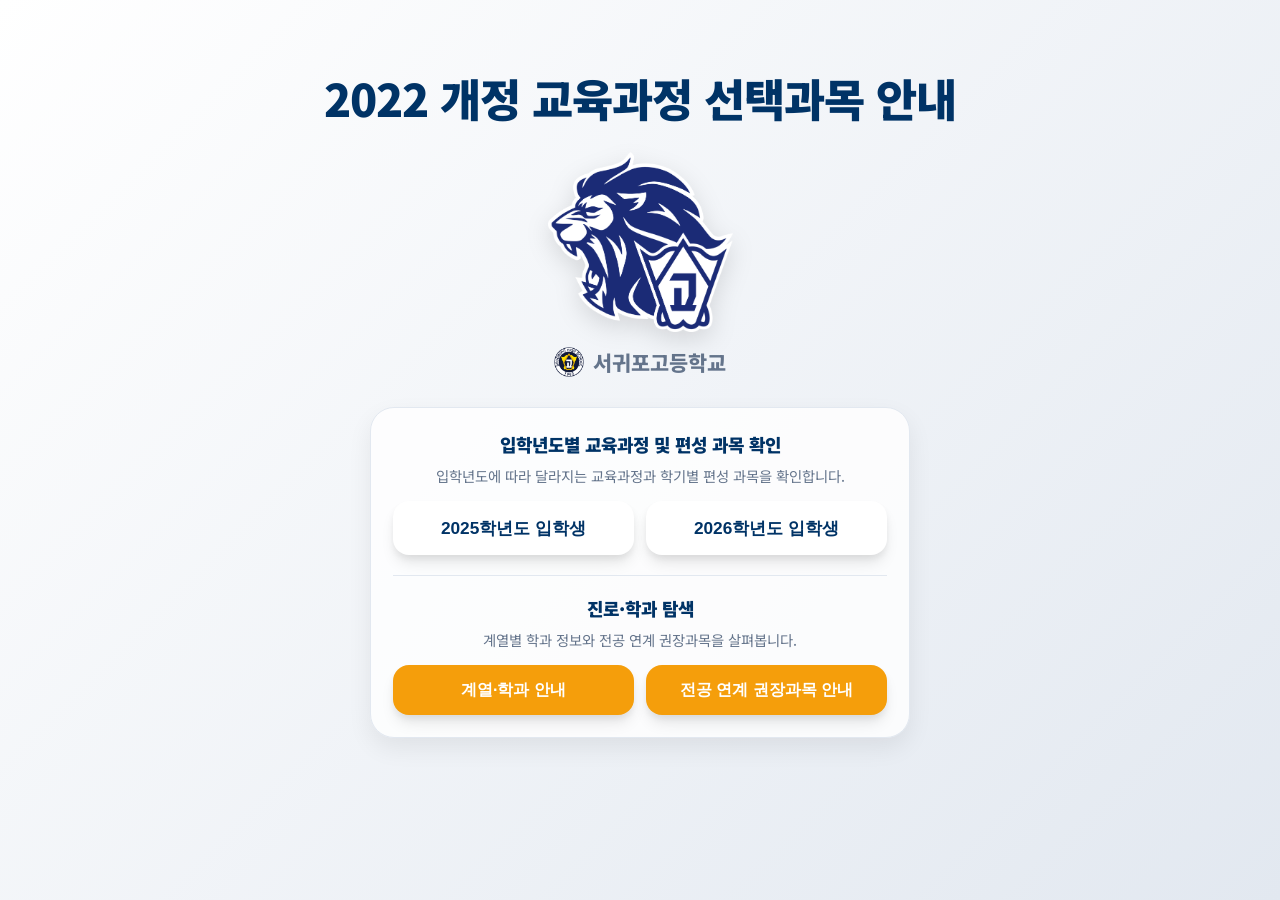
==== commit f29e3522: "Add files via upload" ====
--- a/index.html
+++ b/index.html
@@ -3,17 +3,23 @@
 <head>
     <meta charset="UTF-8">
     <meta name="viewport" content="width=device-width, initial-scale=1.0, maximum-scale=1.0, user-scalable=no">
+
     <title>서귀포고등학교 2022 개정 교육과정 안내</title>
+
     <link rel="preconnect" href="https://fonts.googleapis.com">
     <link rel="preconnect" href="https://fonts.gstatic.com" crossorigin>
     <link href="https://fonts.googleapis.com/css2?family=Noto+Sans+KR:wght@400;500;700;900&display=swap" rel="stylesheet">
+
     <link rel="stylesheet" href="style.css">
 </head>
+
 <body>
 
 <div id="intro-screen">
     <div class="intro-header">
-        <h1 class="intro-title-main">2022 개정 교육과정<br class="mobile-break"> 선택과목 안내</h1>
+        <h1 class="intro-title-main">
+            2022 개정 교육과정<br class="mobile-break"> 선택과목 안내
+        </h1>
     </div>
 
     <img src="블라이언.png" alt="서귀포고등학교 마스코트" class="intro-mascot-main">
@@ -25,12 +31,15 @@
 
     <div class="intro-action-panel">
         <div class="intro-menu-title">입학년도별 교육과정 및 편성 과목 확인</div>
-        <div class="intro-menu-desc">입학년도에 따라 달라지는 교육과정과 학기별 편성 과목을 확인합니다.</div>
+        <div class="intro-menu-desc">
+            입학년도에 따라 달라지는 교육과정과 학기별 편성 과목을 확인합니다.
+        </div>
 
         <div class="year-btn-row">
             <button class="year-btn compact-btn" onclick="startApp(2025)">
                 2025학년도 입학생
             </button>
+
             <button class="year-btn compact-btn" onclick="startApp(2026)">
                 2026학년도 입학생
             </button>
@@ -39,11 +48,19 @@
         <div class="intro-divider"></div>
 
         <div class="intro-menu-title">진로·학과 탐색</div>
-        <div class="intro-menu-desc">계열별 학과 정보와 진로 방향을 살펴봅니다.</div>
+        <div class="intro-menu-desc">
+            계열별 학과 정보와 전공 연계 권장과목을 살펴봅니다.
+        </div>
 
-        <button class="year-btn career-btn compact-career-btn" onclick="location.href='계열안내.html'">
-            계열·학과 안내
-        </button>
+        <div class="career-btn-row">
+            <button class="year-btn career-btn compact-career-btn" onclick="location.href='계열안내.html'">
+                계열·학과 안내
+            </button>
+
+            <button class="year-btn career-btn compact-career-btn" onclick="location.href='권장과목안내.html'">
+                전공 연계 권장과목 안내
+            </button>
+        </div>
     </div>
 </div>
 
@@ -54,6 +71,7 @@
                 <h1 class="nav-title" id="nav-year-title">학기별 편제표</h1>
                 <p class="nav-subtitle">과목명을 클릭하면 상세 설명을 볼 수 있습니다.</p>
             </div>
+
             <div class="nav-btns">
                 <button class="btn-action home" onclick="goHome()">🏠 처음으로</button>
             </div>
@@ -61,7 +79,7 @@
 
         <div id="accordion-container"></div>
     </div>
-    
+
     <div id="view-detail" class="view-section"></div>
 </div>
 
--- a/style.css
+++ b/style.css
@@ -109,6 +109,7 @@
     word-break: keep-all;
 }
 
+/* 입학년도 버튼 2개 */
 .year-btn-row {
     display: grid;
     grid-template-columns: 1fr 1fr;
@@ -152,11 +153,22 @@
     margin: 20px 0 18px 0;
 }
 
+/* 진로·학과 탐색 버튼 2개 */
+.career-btn-row {
+    display: grid;
+    grid-template-columns: 1fr 1fr;
+    gap: 12px;
+}
+
 .compact-career-btn {
     width: 100%;
-    padding: 15px 12px;
-    font-size: 1.08rem;
+    min-width: 0;
+    padding: 15px 10px;
+    font-size: 1rem;
     border-radius: 16px;
+    line-height: 1.25;
+    white-space: normal;
+    word-break: keep-all;
 }
 
 .year-btn.career-btn {
@@ -479,14 +491,13 @@
 }
 
 /* =========================================
-   과목명 버튼 + 계열/비고 배지
+   과목명 버튼 + 과목 비고
    ========================================= */
 
-.inner-table td:nth-child(3),
-.group-view-table td:first-child {
-    position: relative;
+.subject-name-cell {
     text-align: center !important;
-    white-space: normal;
+    padding-left: 7px !important;
+    padding-right: 7px !important;
 }
 
 .subject-name-wrap {
@@ -507,12 +518,13 @@
     font-weight: 800; 
     cursor: pointer; 
     padding: 6px 8px; 
-    border-radius: 6px; 
+    border-radius: 8px; 
     width: 170px;
     min-width: 170px;
     max-width: 170px;
     min-height: 34px;
     display: inline-flex !important;
+    flex-direction: column;
     align-items: center;
     justify-content: center;
     text-align: center; 
@@ -523,13 +535,6 @@
     word-break: keep-all;
 }
 
-.inner-table td:nth-child(3) .inner-sub-btn,
-.inner-table td:nth-child(3) .subject-name-fixed {
-    width: 170px !important;
-    min-width: 170px !important;
-    max-width: 170px !important;
-}
-
 .group-view-table td:first-child .inner-sub-btn,
 .group-view-table td:first-child .subject-name-fixed {
     width: 190px !important;
@@ -540,6 +545,27 @@
 .inner-sub-btn:hover { 
     background: #1d4ed8; 
     color: #fff; 
+}
+
+.subject-title-text {
+    display: block;
+}
+
+.subject-note-in-btn {
+    display: inline-block;
+    margin-top: 3px;
+    padding: 1px 6px;
+    border-radius: 6px;
+    background: rgba(255,255,255,0.75);
+    color: #1e40af;
+    font-size: 0.62rem;
+    font-weight: 900;
+    line-height: 1.2;
+}
+
+.inner-sub-btn:hover .subject-note-in-btn {
+    background: rgba(255,255,255,0.95);
+    color: #1e3a8a;
 }
 
 .subject-swap-mark {
@@ -553,35 +579,7 @@
 }
 
 .subject-note-badge {
-    display: inline-flex !important;
-    align-items: center;
-    justify-content: center;
-    background: #fff7ed;
-    color: #c2410c;
-    border: 1px solid #fdba74;
-    padding: 2px 7px;
-    border-radius: 999px;
-    font-size: 0.7rem;
-    font-weight: 900;
-    white-space: nowrap;
-    line-height: 1.4;
-    z-index: 2;
-}
-
-.inner-table td:nth-child(3) .subject-note-badge {
-    position: absolute;
-    left: calc(50% + 92px);
-    top: 50%;
-    transform: translateY(-50%);
-    margin-left: 0 !important;
-}
-
-.group-view-table td:first-child .subject-note-badge {
-    position: absolute;
-    left: calc(50% + 102px);
-    top: 50%;
-    transform: translateY(-50%);
-    margin-left: 0 !important;
+    display: none !important;
 }
 
 /* =========================================
@@ -742,26 +740,8 @@
     font-weight: 900;
 }
 
-.k-tag { 
-    padding: 3px 8px; 
-    border-radius: 6px; 
-    font-size: 0.78rem; 
-    font-weight: 800; 
-    margin-right: 10px; 
-    color: white; 
-    flex-shrink: 0; 
-    margin-top: 2px;
-}
-
-.k-know { 
-    background-color: #2563eb; 
-} 
-
-.k-skill { 
-    background-color: #059669; 
-}
-
-.eval-box {
+.eval-box,
+.career-box {
     background: white; 
     border: 1px solid #e2e8f0; 
     border-radius: 16px; 
@@ -769,20 +749,43 @@
     box-shadow: 0 4px 10px rgba(0,0,0,0.03);
 }
 
+.side-card-title,
+.career-box h4 {
+    display: block;
+    text-align: left;
+    background: #f8fafc;
+    border: 1px solid #dbeafe;
+    border-left: 5px solid #1d4ed8;
+    border-radius: 10px;
+    padding: 9px 12px;
+    color: #1d4ed8;
+    font-size: 0.98rem;
+    font-weight: 900;
+    margin-bottom: 12px;
+}
+
+.career-box h4:nth-of-type(2) {
+    margin-top: 24px;
+}
+
 .eval-chip-row {
     display: flex;
+    justify-content: flex-start;
+    align-items: center;
+    gap: 10px;
     flex-wrap: wrap;
-    gap: 8px;
 }
 
 .eval-chip {
     display: inline-flex;
     align-items: center;
     justify-content: center;
-    padding: 7px 10px;
-    border-radius: 999px;
-    font-size: 0.82rem;
+    border-radius: 8px;
+    padding: 9px 13px;
+    font-size: 0.9rem;
     font-weight: 900;
+    min-width: 105px;
+    text-align: center;
     line-height: 1.2;
 }
 
@@ -794,8 +797,26 @@
 
 .eval-chip.excluded {
     background: #e2e8f0;
-    color: #475569;
+    color: #334155;
     border: 1px solid #cbd5e1;
+}
+
+.eval-chip.grade5 {
+    background: #fff7ed;
+    color: #c2410c;
+    border: 1px solid #fdba74;
+}
+
+.eval-chip.grade3 {
+    background: #ecfdf5;
+    color: #047857;
+    border: 1px solid #6ee7b7;
+}
+
+.eval-chip.norank {
+    background: #fef9c3;
+    color: #854d0e;
+    border: 1px solid #fde047;
 }
 
 .eval-chip.pf {
@@ -804,48 +825,11 @@
     border: 1px solid #cbd5e1;
 }
 
-.eval-chip.grade3 {
-    background: #d1fae5;
-    color: #065f46;
-    border: 1px solid #6ee7b7;
-}
-
-.eval-chip.grade5 {
-    background: #fee2e2;
-    color: #991b1b;
-    border: 1px solid #fca5a5;
-}
-
-.eval-chip.norank {
-    background: #fef9c3;
-    color: #854d0e;
-    border: 1px solid #fde047;
-}
-
-.suneung-badge { 
-    text-align: center; 
-    padding: 14px; 
-    border-radius: 12px; 
+.eval-badge { 
+    padding: 4px 8px; 
+    border-radius: 7px; 
     font-weight: 800; 
-    margin-bottom: 15px; 
-    color: white; 
-    font-size: 1rem; 
-    box-shadow: 0 4px 6px rgba(0,0,0,0.1); 
-}
-
-.suneung-badge.included { 
-    background: linear-gradient(135deg, #ef4444 0%, #b91c1c 100%); 
-}
-
-.suneung-badge.excluded { 
-    background: #64748b; 
-}
-
-.eval-badge { 
-    padding: 4px 10px; 
-    border-radius: 6px; 
-    font-weight: 800; 
-    font-size: 0.82rem; 
+    font-size: 0.78rem; 
     white-space: nowrap;
 }
 
@@ -873,15 +857,27 @@
     border: 1px solid #fde047;
 }
 
+.career-tags {
+    display: flex;
+    flex-wrap: wrap;
+    gap: 8px;
+}
+
 .career-tag {
     display: inline-block;
     padding: 6px 10px;
-    background: #eff6ff;
-    color: #1d4ed8;
-    border: 1px solid #bfdbfe;
-    border-radius: 999px;
-    font-size: 0.85rem;
+    background: #f1f5f9;
+    border: none;
+    color: #334155;
+    border-radius: 9px;
+    font-size: 0.84rem;
     font-weight: 700;
+    line-height: 1.25;
+    box-shadow: none;
+}
+
+.career-tag:hover {
+    background: #e2e8f0;
 }
 
 .major-list {
@@ -889,14 +885,17 @@
     grid-template-columns: 1fr 1fr;
     gap: 7px;
     list-style: none;
-    padding: 0;
-    margin: 0;
+    padding: 10px !important;
+    margin: 6px 0 0 0;
+    background: #f8fafc;
+    border: 1px solid #e2e8f0;
+    border-radius: 12px;
 }
 
 .major-list li {
     padding: 9px 10px;
-    background: #f8fafc;
-    border: 1px solid #e2e8f0;
+    background: #ffffff;
+    border: 1px solid #cbd5e1;
     border-radius: 10px;
     color: #334155;
     font-size: 0.88rem;
@@ -996,373 +995,449 @@
     }
 
     .year-btn-row {
-        grid-template-columns: 1fr;
-        gap: 9px;
-    }
-
-    .compact-btn,
+        grid-template-columns: 1fr 1fr;
+        gap: 8px;
+    }
+
+    .compact-btn {
+        padding: 12px 6px;
+        font-size: 0.84rem;
+        line-height: 1.2;
+        border-radius: 14px;
+    }
+
+    .career-btn-row {
+        grid-template-columns: 1fr 1fr !important;
+        gap: 8px;
+    }
+
     .compact-career-btn {
-        padding: 12px 10px;
-        font-size: 0.98rem;
+        padding: 11px 5px;
+        font-size: 0.78rem;
+        border-radius: 13px;
+        line-height: 1.18;
+        letter-spacing: -0.03em;
     }
 
     .intro-divider {
         margin: 15px 0 13px 0;
     }
 
+    #main-container {
+        margin: 14px auto;
+    }
+
     .view-section { 
-        padding: 25px 15px; 
-    }
-
-    .nav-btns { 
-        justify-content: flex-start; 
-        width: 100%; 
-    }
-
-    .btn-action { 
-        width: 48%; 
-        justify-content: center; 
-        padding: 12px; 
-        font-size: 0.95rem;
+        padding: 18px 8px; 
+        border-radius: 14px;
+        overflow-x: hidden;
+    }
+
+    .top-nav {
+        padding-bottom: 12px;
+        margin-bottom: 16px;
+        gap: 10px;
+    }
+
+    .nav-title {
+        font-size: 1.5rem;
+    }
+
+    .nav-subtitle {
+        font-size: 0.88rem;
+        margin-top: 4px;
+    }
+
+    .btn-action {
+        width: auto !important;
+        justify-content: center;
+        padding: 10px 14px;
+        font-size: 0.88rem;
+        border-radius: 12px;
     }
 
     .view-mode-box {
-        padding: 12px;
+        padding: 10px;
+        gap: 8px;
+        margin-bottom: 16px;
     }
 
     .view-mode-btn {
         min-width: 100%;
-        font-size: 1rem;
-        padding: 14px;
+        padding: 12px;
+        font-size: 0.92rem;
     }
 
     .semester-tabs {
         grid-template-columns: repeat(2, 1fr);
+        gap: 8px;
+        margin-bottom: 16px;
+    }
+
+    .semester-tab {
+        padding: 10px 6px;
+        font-size: 0.82rem;
+        border-radius: 10px;
     }
 
     .subject-group-tabs {
         grid-template-columns: repeat(2, 1fr);
+        gap: 8px;
+        margin-bottom: 16px;
+    }
+
+    .subject-group-tab {
+        padding: 10px 6px;
+        font-size: 0.82rem;
+        border-radius: 10px;
     }
 
     .selected-view-title {
-        padding: 18px;
+        padding: 14px 15px;
+        margin: 14px 0 18px 0;
+        border-radius: 14px;
     }
 
     .selected-view-title h2 {
-        font-size: 1.35rem;
-    }
-
-    .subject-group .group-title { 
-        font-size: 1rem; 
-        padding: 12px 15px; 
-    }
-
-    .inner-table {
-        table-layout: auto;
-    }
-
-    .inner-table th, 
-    .inner-table td { 
-        font-size: 0.8rem; 
-        padding: 9px 4px; 
+        font-size: 1.15rem;
+    }
+
+    .selected-view-title p {
+        font-size: 0.8rem;
+        margin-top: 6px;
+    }
+
+    .subject-group {
+        overflow-x: hidden;
+    }
+
+    .group-mandatory .group-title,
+    .group-elective .group-title {
+        padding: 12px 14px;
+        font-size: 0.95rem;
+    }
+
+    .rule-desc-header {
+        padding: 12px 14px;
+        font-size: 0.82rem;
+        line-height: 1.45;
+    }
+
+    .inner-table,
+    .group-view-table {
+        width: 100% !important;
+        min-width: 0 !important;
+        max-width: 100% !important;
+        table-layout: fixed !important;
+    }
+
+    .inner-table th,
+    .inner-table td,
+    .group-view-table th,
+    .group-view-table td {
+        font-size: 0.66rem;
+        padding: 7px 2px;
+        word-break: keep-all;
+    }
+
+    .subject-name-cell {
+        padding-left: 2px !important;
+        padding-right: 2px !important;
     }
 
     .inner-sub-btn,
     .subject-name-fixed {
-        width: 125px !important;
-        min-width: 125px !important;
-        max-width: 125px !important;
-        min-height: 32px;
-        font-size: 0.78rem;
-        padding: 6px 7px;
-    }
-
-    .group-view-table td:first-child .inner-sub-btn,
-    .group-view-table td:first-child .subject-name-fixed {
-        width: 135px !important;
-        min-width: 135px !important;
-        max-width: 135px !important;
+        width: 100% !important;
+        min-width: 0 !important;
+        max-width: 100% !important;
+        min-height: 30px;
+        padding: 5px 3px;
+        font-size: 0.68rem;
+        line-height: 1.15;
+        border-radius: 7px;
+    }
+
+    .subject-note-in-btn {
+        font-size: 0.54rem;
+        padding: 1px 4px;
+        margin-top: 2px;
     }
 
     .subject-name-wrap {
-        width: auto !important;
-        display: inline-flex !important;
-        gap: 4px;
-        flex-wrap: nowrap;
-    }
-
-    .inner-table td:nth-child(3) .subject-note-badge,
-    .group-view-table td:first-child .subject-note-badge {
-        position: static;
-        transform: none;
-        margin-left: 5px !important;
-        vertical-align: middle;
-    }
-
-    .group-view-table th,
-    .group-view-table td {
-        font-size: 0.78rem;
-        padding: 9px 4px;
+        width: 100% !important;
+        display: flex !important;
+        justify-content: center;
+        align-items: center;
+        gap: 3px;
+    }
+
+    .subject-swap-mark {
+        font-size: 0.75rem;
     }
 
     .placement-badge {
+        font-size: 0.64rem;
+        padding: 3px 5px;
+    }
+
+    .eval-badge {
+        font-size: 0.62rem;
+        padding: 4px 4px;
+        border-radius: 7px;
+        white-space: nowrap;
+    }
+
+    .detail-layout {
+        flex-direction: column;
+        gap: 14px;
+    }
+
+    .detail-side {
+        width: 100%;
+        order: -1;
+        gap: 12px;
+    }
+
+    .detail-card .top-nav {
+        flex-direction: row; 
+        align-items: flex-start; 
+        justify-content: space-between;
+        gap: 10px;
+        padding-bottom: 12px !important;
+        margin-bottom: 14px !important;
+    }
+
+    .subject-badge {
         font-size: 0.72rem;
-        padding: 4px 7px;
-    }
-
-    .subject-note-badge {
-        font-size: 0.65rem;
-        padding: 2px 6px;
+        padding: 5px 10px;
+        margin-bottom: 8px;
     }
 
     .detail-title { 
-        font-size: 2.4rem; 
-    }
-
-    .detail-card .top-nav { 
-        flex-direction: row; 
-        align-items: center; 
-        justify-content: space-between;
+        font-size: 2.1rem; 
+        letter-spacing: -1px;
     }
 
     .detail-card .btn-action.home { 
         width: auto; 
-        padding: 10px 20px;
+        padding: 9px 12px;
+        font-size: 0.82rem;
+        border-radius: 10px;
+        margin-left: auto;
     }
 
     .section-title {
-        font-size: 1.25rem;
-        margin: 18px 0 10px 0;
+        font-size: 1.1rem;
+        margin: 14px 0 8px 0;
+        padding-bottom: 8px;
     }
 
     .section-desc {
+        font-size: 0.92rem;
+        padding: 16px 14px;
+        border-radius: 12px;
+    }
+
+    .content-box {
+        padding: 14px 14px 12px;
+        margin-bottom: 12px;
+        border-radius: 12px;
+    }
+
+    .content-box h4 {
+        margin: -14px -14px 12px -14px;
+        padding: 12px 14px;
         font-size: 1rem;
-        padding: 18px 20px;
-    }
-
-    .content-box {
-        padding: 18px 20px;
-    }
-
-    .content-box h4 {
-        margin: -18px -20px 16px -20px;
-        padding: 14px 18px;
-    }
-
-    .major-list {
-        grid-template-columns: 1fr;
-    }
-
-    .major-list li.long-major {
-        grid-column: auto;
-    }
-}
-/* =========================================
-   상세 화면 오른쪽 카드 정리
-   - 평가 정보 가운데 정렬
-   - 수능/등급 배지 둥근 사각형 처리
-   - 관련 직업/관련 학과 제목 구분
-   ========================================= */
-
-/* 평가 정보 카드 제목 가운데 정렬 */
-.eval-box > div:first-child {
-    text-align: center !important;
-    padding: 10px 12px;
-    margin: -4px -4px 14px -4px !important;
-    background: #f8fafc;
-    border: 1px solid #e2e8f0;
-    border-radius: 12px;
-    color: var(--primary-color) !important;
-}
-
-/* 평가 배지 묶음 가운데 정렬 */
-.eval-chip-row {
-    display: flex;
-    justify-content: center;
-    align-items: center;
-    gap: 10px;
-    flex-wrap: wrap;
-}
-
-/* 수능/성취도 배지: 둥근 사각형 + 크기 확대 */
-.eval-chip {
-    border-radius: 8px !important;
-    padding: 9px 13px;
-    font-size: 0.9rem;
-    font-weight: 900;
-    min-width: 105px;
-    text-align: center;
-}
-
-/* 수능 출제/미출제 색 구분 */
-.eval-chip.included {
-    background: #fee2e2;
-    color: #991b1b;
-    border: 1px solid #fca5a5;
-}
-
-.eval-chip.excluded {
-    background: #e2e8f0;
-    color: #334155;
-    border: 1px solid #cbd5e1;
-}
-
-/* 성취도/등급 색 구분 */
-.eval-chip.grade5 {
-    background: #fff7ed;
-    color: #c2410c;
-    border: 1px solid #fdba74;
-}
-
-.eval-chip.grade3 {
-    background: #ecfdf5;
-    color: #047857;
-    border: 1px solid #6ee7b7;
-}
-
-.eval-chip.norank {
-    background: #fef9c3;
-    color: #854d0e;
-    border: 1px solid #fde047;
-}
-
-.eval-chip.pf {
-    background: #f1f5f9;
-    color: #475569;
-    border: 1px solid #cbd5e1;
-}
-
-/* 관련 직업 / 관련 학과 제목 구분 */
-.career-box h4 {
-    display: block;
-    background: #f8fafc;
-    border-left: 5px solid var(--primary-color);
-    border-radius: 10px;
-    padding: 10px 12px;
-    margin-bottom: 12px !important;
-    color: var(--primary-color) !important;
-    font-size: 1rem !important;
-    font-weight: 900 !important;
-}
-
-/* 관련 학과 제목은 위쪽 여백만 조금 확보 */
-.career-box h4:nth-of-type(2) {
-    margin-top: 24px !important;
-}
-
-/* 관련 직업 태그와 제목 사이 정돈 */
-.career-tags {
-    padding: 2px 0 4px 0;
-}
-
-/* 관련 학과 박스가 제목과 더 잘 구분되도록 */
-.major-list {
-    margin-top: 2px !important;
-}
-
-/* 모바일 조정 */
-@media (max-width: 768px) {
+    }
+
+    .content-list li {
+        font-size: 0.92rem;
+        margin-bottom: 6px;
+        padding-left: 14px;
+    }
+
+    .eval-box,
+    .career-box {
+        padding: 14px !important;
+        border-radius: 14px !important;
+    }
+
+    .side-card-title,
+    .career-box h4 {
+        padding: 9px 10px;
+        font-size: 0.9rem;
+        margin-bottom: 10px;
+        border-radius: 10px;
+    }
+
+    .career-box h4:nth-of-type(2) {
+        margin-top: 14px;
+    }
+
+    .eval-chip-row {
+        gap: 8px;
+        justify-content: flex-start;
+    }
+
     .eval-chip {
         min-width: auto;
-        font-size: 0.82rem;
+        font-size: 0.78rem;
         padding: 8px 10px;
-    }
-
-    .eval-chip-row {
-        gap: 7px;
-    }
-
-    .career-box h4 {
-        font-size: 0.95rem !important;
-        padding: 9px 10px;
-    }
-}
+        border-radius: 8px;
+    }
+
+    .career-tags {
+        gap: 6px;
+        padding: 0;
+    }
+
+    .career-tag {
+        padding: 7px 10px;
+        font-size: 0.8rem;
+        border-radius: 9px;
+        font-weight: 700;
+        line-height: 1.2;
+    }
+
+    .major-list {
+        grid-template-columns: 1fr 1fr !important;
+        gap: 6px;
+        padding: 8px !important;
+    }
+
+    .major-list li {
+        font-size: 0.78rem;
+        padding: 8px 6px;
+        border-radius: 8px;
+    }
+
+    .major-list li.long-major {
+        grid-column: 1 / -1;
+    }
+}
+
 /* =========================================
-   오른쪽 카드 제목 푸른 계열 강조
+   과목명 버튼 안의 고시외/과학계열/전문교과 표시 재정리
    ========================================= */
 
-/* 평가 정보 제목 */
-.eval-box > div:first-child {
-    background: #eff6ff !important;
-    border: 1px solid #bfdbfe !important;
-    color: #1d4ed8 !important;
-}
-
-/* 관련 직업 / 관련 학과 제목 */
-.career-box h4 {
-    background: #eff6ff !important;
-    border-left: 5px solid #1d4ed8 !important;
-    border-top: 1px solid #bfdbfe;
-    border-right: 1px solid #bfdbfe;
-    border-bottom: 1px solid #bfdbfe;
-    color: #1d4ed8 !important;
-    border-radius: 10px;
-}
-
-/* 관련 학과 목록 전체를 살짝 묶어 구분 */
-.major-list {
-    background: #f8fafc;
-    border: 1px solid #dbeafe;
-    border-radius: 12px;
-    padding: 10px !important;
-    margin-top: 6px !important;
-}
-
-/* 관련 학과 개별 항목 */
-.major-list li {
-    background: white !important;
-    border: 1px solid #bfdbfe !important;
-    color: #334155;
-}
-
-/* 관련 직업 태그도 제목과 어울리게 약간 정돈 */
-.career-tag {
-    background: #f8fafc;
-    border: 1px solid #bfdbfe;
-    color: #1d4ed8;
-}
-/* 오른쪽 카드 파랑 농도 낮추기 */
-.eval-box > div:first-child,
-.career-box h4 {
-    background: #f8fafc !important;
-    border: 1px solid #dbeafe !important;
-    border-left: 5px solid #1d4ed8 !important;
-    color: #1d4ed8 !important;
-}
-
-/* 관련 학과 묶음은 아주 연한 회색톤 */
-.major-list {
-    background: #f8fafc !important;
-    border: 1px solid #e2e8f0 !important;
-}
-
-/* 관련 학과 개별 박스는 흰색 유지 */
-.major-list li {
-    background: #ffffff !important;
-    border: 1px solid #cbd5e1 !important;
-    color: #334155 !important;
-}
-
-/* 관련 직업 태그도 파랑을 조금 낮춤 */
-.career-tag {
-    background: #ffffff !important;
-    border: 1px solid #bfdbfe !important;
-    color: #1d4ed8 !important;
-}
-/* 관련 직업 배지: 테두리 제거 + 색 채움 */
-.career-tag {
-    display: inline-block;
-    padding: 6px 10px;
-    background: #f1f5f9 !important;
-    border: none !important;
-    color: #334155 !important;
-    border-radius: 9px !important;
-    font-size: 0.84rem;
-    font-weight: 700 !important;
-    line-height: 1.25;
-    box-shadow: none !important;
-}
-
-.career-tag:hover {
-    background: #e2e8f0 !important;
+.inner-sub-btn,
+.subject-name-fixed {
+    flex-direction: row !important;
+    flex-wrap: wrap !important;
+    column-gap: 6px;
+    row-gap: 3px;
+}
+
+.subject-title-text {
+    display: inline !important;
+    width: auto !important;
+    max-width: 100%;
+    text-align: center;
+    line-height: 1.2;
+}
+
+.subject-note-in-btn {
+    display: inline-flex !important;
+    align-items: center;
+    justify-content: center;
+    margin-top: 0 !important;
+    padding: 2px 7px;
+    border-radius: 999px;
+    background: #fff7ed !important;
+    color: #c2410c !important;
+    border: 1px solid #fdba74;
+    font-size: 0.66rem;
+    font-weight: 900;
+    line-height: 1.2;
+    white-space: nowrap;
+    flex-shrink: 0;
+}
+
+.inner-sub-btn:hover .subject-note-in-btn {
+    background: #fff7ed !important;
+    color: #c2410c !important;
+    border-color: #fdba74;
+}
+
+@media (max-width: 768px) {
+    .inner-sub-btn,
+    .subject-name-fixed {
+        flex-direction: row !important;
+        flex-wrap: wrap !important;
+        column-gap: 4px;
+        row-gap: 2px;
+    }
+
+    .subject-title-text {
+        display: inline !important;
+        width: auto !important;
+        max-width: 100%;
+        line-height: 1.15;
+    }
+
+    .subject-note-in-btn {
+        font-size: 0.54rem !important;
+        padding: 1px 5px !important;
+        border-radius: 999px;
+        margin-top: 0 !important;
+    }
+}
+
+/* =========================
+   모바일용: 상단 전환 버튼 + 교과 버튼 압축
+   ========================= */
+
+@media (max-width: 768px) {
+    .view-toggle-wrap {
+        display: grid;
+        grid-template-columns: 1fr 1fr;
+        gap: 10px;
+        margin-bottom: 14px;
+    }
+
+    .view-toggle-btn {
+        display: flex;
+        align-items: center;
+        justify-content: center;
+        height: 54px;
+        padding: 0 12px;
+        border-radius: 16px;
+        font-size: 1rem;
+        font-weight: 800;
+        line-height: 1.2;
+        text-align: center;
+        white-space: nowrap;
+    }
+
+    .subject-grid {
+        display: grid;
+        grid-template-columns: 1fr 1fr;
+        gap: 10px;
+        margin-top: 8px;
+    }
+
+    .subject-btn {
+        display: flex;
+        align-items: center;
+        justify-content: center;
+        min-height: 54px;
+        padding: 8px 8px;
+        border-radius: 16px;
+        font-size: 1rem;
+        font-weight: 800;
+        line-height: 1.2;
+        text-align: center;
+        word-break: keep-all;
+    }
+
+    .toggle-section,
+    .subject-section,
+    .page-section {
+        margin-bottom: 14px;
+    }
+
+    .section-box {
+        padding: 14px 12px;
+        border-radius: 18px;
+    }
 }
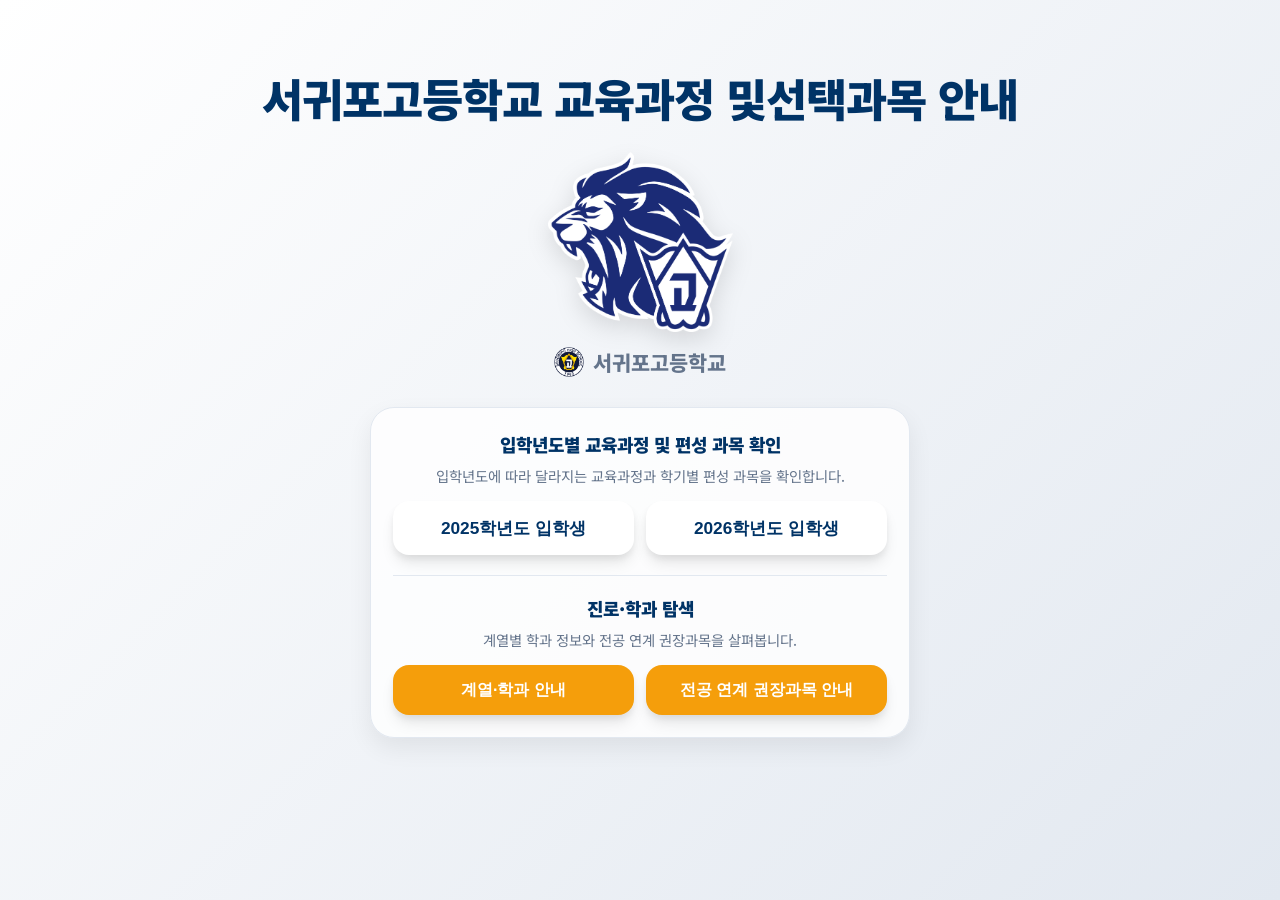
==== commit 2da5d0f1: "Update index.html" ====
--- a/index.html
+++ b/index.html
@@ -4,7 +4,7 @@
     <meta charset="UTF-8">
     <meta name="viewport" content="width=device-width, initial-scale=1.0, maximum-scale=1.0, user-scalable=no">
 
-    <title>서귀포고등학교 2022 개정 교육과정 안내</title>
+    <title>서귀포고등학교 교육과정 및 선택과목 안내</title>
 
     <link rel="preconnect" href="https://fonts.googleapis.com">
     <link rel="preconnect" href="https://fonts.gstatic.com" crossorigin>
@@ -18,7 +18,7 @@
 <div id="intro-screen">
     <div class="intro-header">
         <h1 class="intro-title-main">
-            2022 개정 교육과정<br class="mobile-break"> 선택과목 안내
+            서귀포고등학교 교육과정<br class="mobile-break"> 및<br class="mobile-break">선택과목 안내
         </h1>
     </div>
 
@@ -87,4 +87,4 @@
 <script src="script.js"></script>
 
 </body>
-</html>+</html>
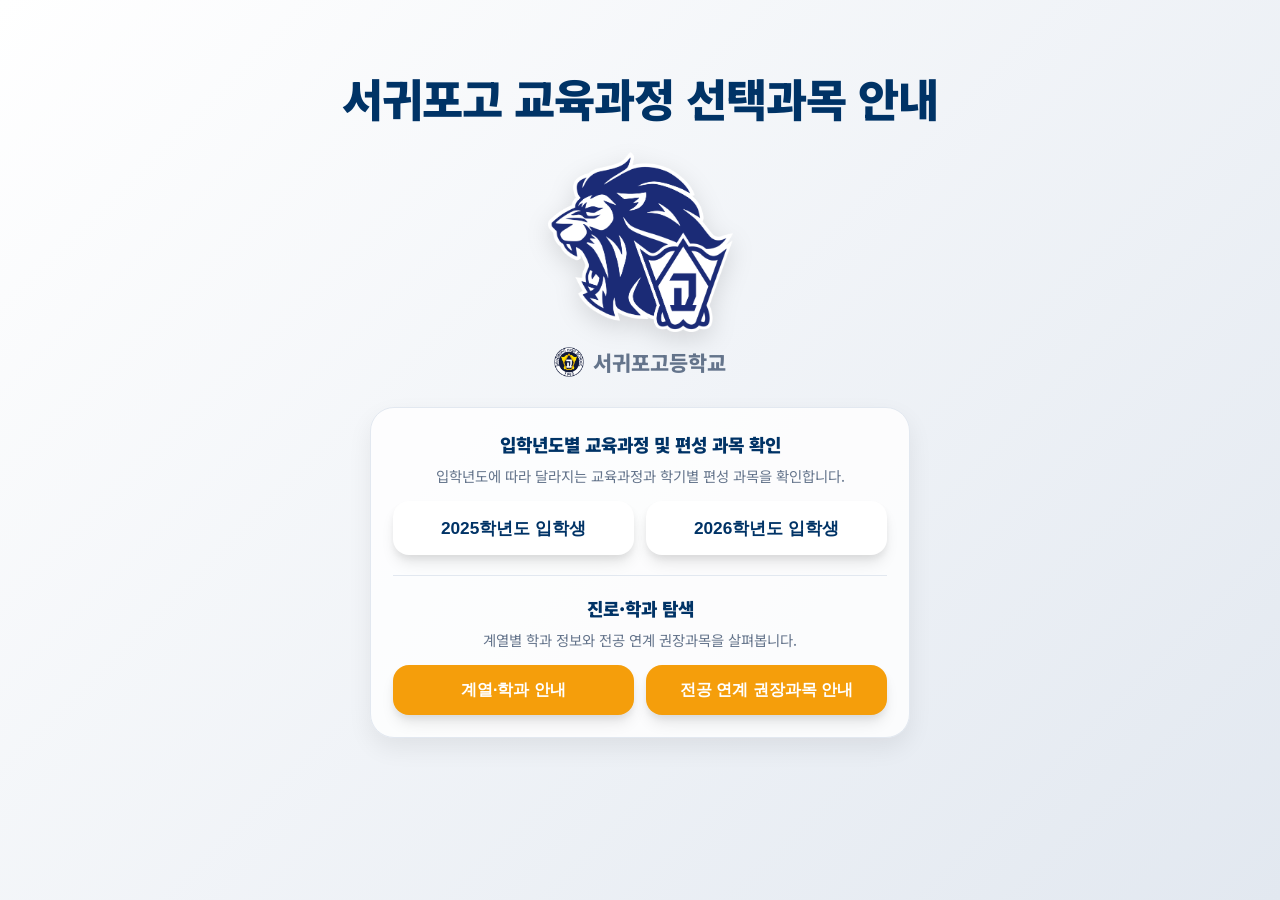
==== commit 1acea1c6: "Add files via upload" ====
--- a/index.html
+++ b/index.html
@@ -4,7 +4,7 @@
     <meta charset="UTF-8">
     <meta name="viewport" content="width=device-width, initial-scale=1.0, maximum-scale=1.0, user-scalable=no">
 
-    <title>서귀포고등학교 교육과정 및 선택과목 안내</title>
+    <title>서귀포고 교육과정 선택과목 안내</title>
 
     <link rel="preconnect" href="https://fonts.googleapis.com">
     <link rel="preconnect" href="https://fonts.gstatic.com" crossorigin>
@@ -18,8 +18,8 @@
 <div id="intro-screen">
     <div class="intro-header">
         <h1 class="intro-title-main">
-            서귀포고등학교 교육과정<br class="mobile-break"> 및<br class="mobile-break">선택과목 안내
-        </h1>
+    서귀포고<br class="mobile-break"> 교육과정 선택과목 안내
+</h1>
     </div>
 
     <img src="블라이언.png" alt="서귀포고등학교 마스코트" class="intro-mascot-main">
@@ -87,4 +87,4 @@
 <script src="script.js"></script>
 
 </body>
-</html>
+</html>
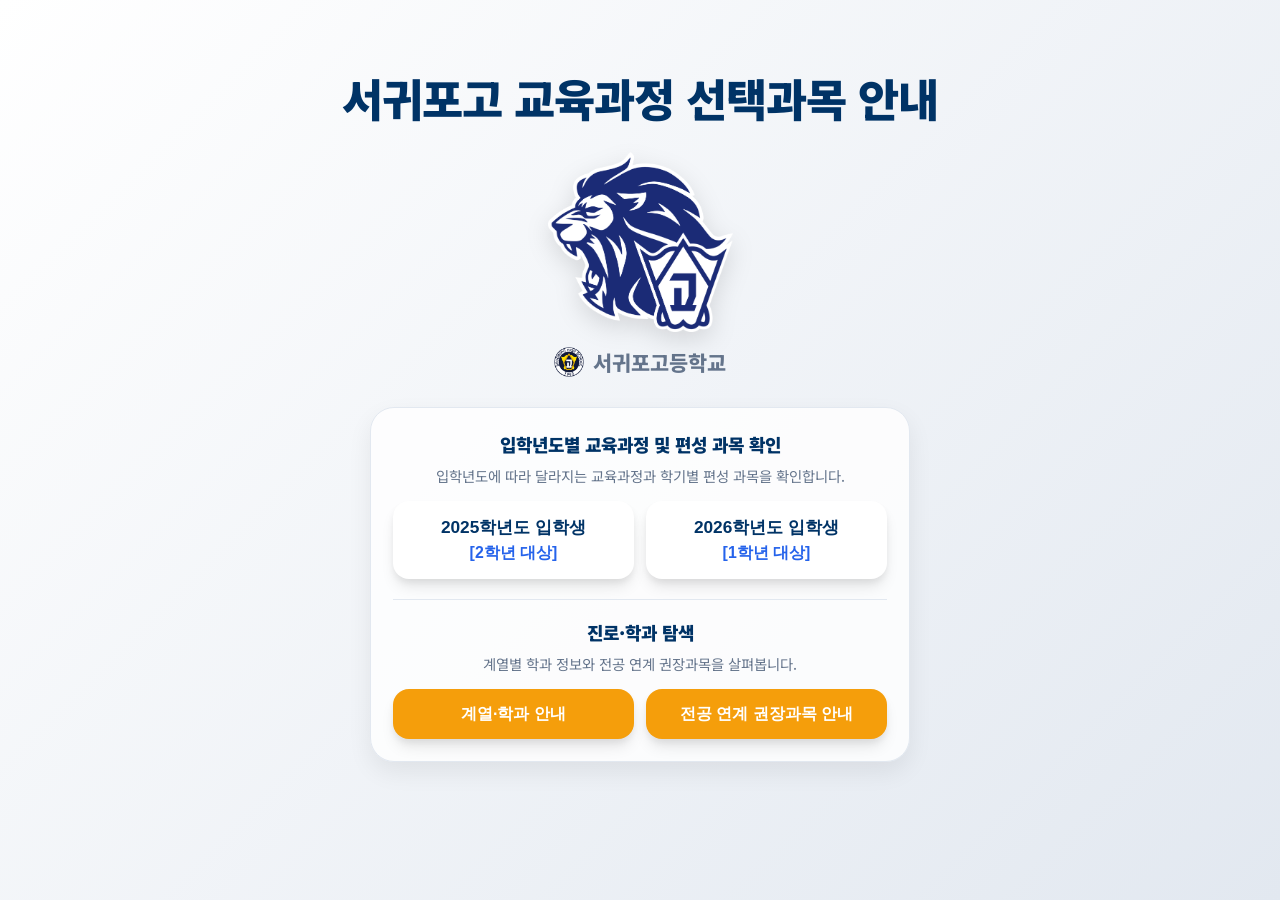
==== commit 45493363: "Add files via upload" ====
--- a/index.html
+++ b/index.html
@@ -37,12 +37,14 @@
 
         <div class="year-btn-row">
             <button class="year-btn compact-btn" onclick="startApp(2025)">
-                2025학년도 입학생
-            </button>
+    2025학년도 입학생<br>
+    <span class="grade-label">[2학년 대상]</span>
+</button>
 
-            <button class="year-btn compact-btn" onclick="startApp(2026)">
-                2026학년도 입학생
-            </button>
+<button class="year-btn compact-btn" onclick="startApp(2026)">
+    2026학년도 입학생<br>
+    <span class="grade-label">[1학년 대상]</span>
+</button>
         </div>
 
         <div class="intro-divider"></div>
--- a/style.css
+++ b/style.css
@@ -1440,4 +1440,18 @@
         padding: 14px 12px;
         border-radius: 18px;
     }
+}
+.year-btn.compact-btn {
+    display: block !important;
+    text-align: center;
+    line-height: 1.35;
+    white-space: normal;
+}
+
+.grade-label {
+    display: inline-block;
+    margin-top: 3px;
+    color: #2563eb;
+    font-size: 0.92em;
+    font-weight: 900;
 }
